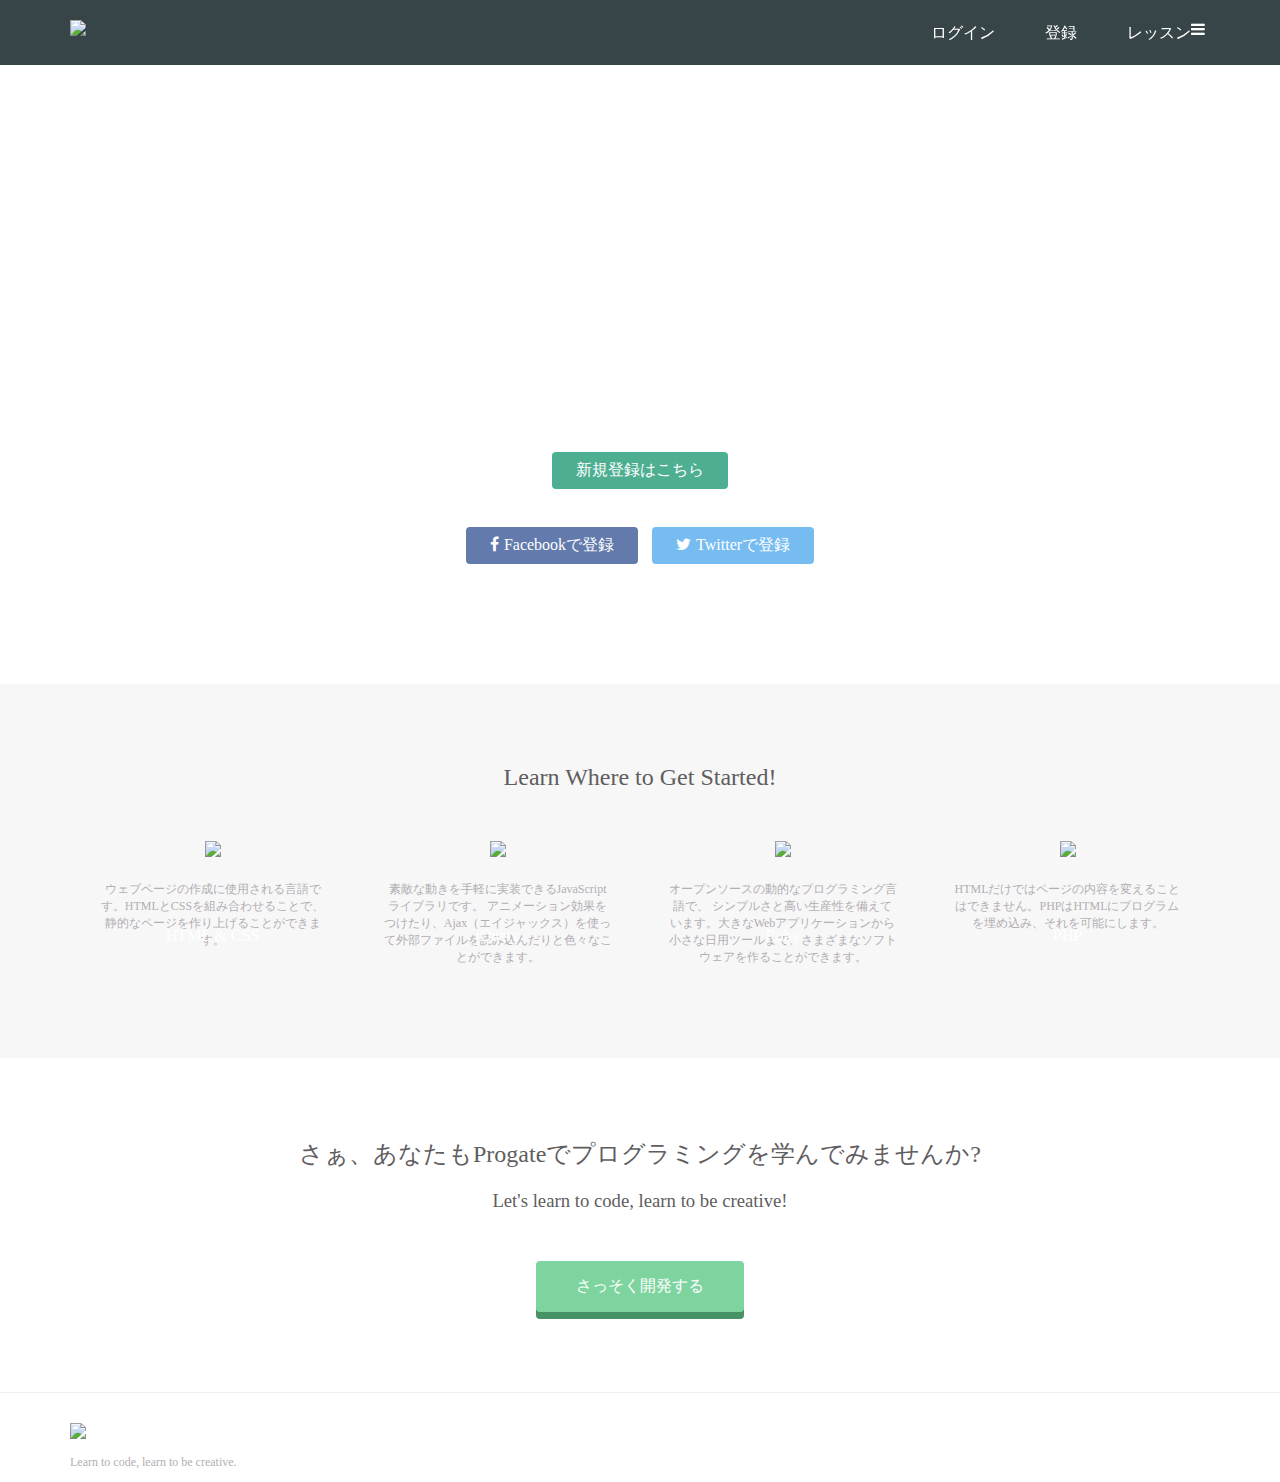
==== index.html @ d5d8c382 "Update index.html" ====
<!DOCTYPE html>
<html>
  <head>
    <meta charset="utf-8">
    <title>Progate</title>
    <link rel="stylesheet" href="style.css">
    <link rel="stylesheet" href="//maxcdn.bootstrapcdn.com/font-awesome/4.3.0/css/font-awesome.min.css">
     <!-- viewportを読み込むための<meta>タグを記述してください -->
     <meta name="viewport" content="width=device-width, initial-scale=1.0">
     <link rel="stylesheet" href="responsive.css">
  </head>
  <body>
    <header>
      <div class="container">
        <div class="header-left">
          <img class="logo" src="https://prog-8.com/images/html/advanced/main_logo.png">
        </div>
        <!--add  menuicon for smartphone-->
        <span class="fa fa-bars menu-icon"></span>
        <div class="header-right">
          <a href="#">レッスン</a>
          <a href="#">登録</a>
          <a href="#" class="login">ログイン</a>
        </div>
      </div>
    </header>
    <div class="top-wrapper">
      <div class="container">
        <h1>LEARN TO CODE.</h1>
        <h1>LEARN TO BE CREATIVE.</h1>
        <p>Progateはオンラインプログラミング学習サービスです。</p>
        <p>初心者にもやさしいスライドとレッスンで、ウェブサービスを作りながらプログラミングを学んでいきましょう。</p>
        <div class="btn-wrapper">
          <a href="#" class="btn signup">新規登録はこちら</a>
          <p>or sign up with</p>
          <a href="#" class="btn facebook"><span class="fa fa-facebook"></span>Facebookで登録</a>
          <a href="#" class="btn twitter"><span class="fa fa-twitter"></span>Twitterで登録</a>
        </div>
      </div>
    </div>
    <div class="lesson-wrapper">
      <div class="container">
        <div class="heading">
          <h2>Learn Where to Get Started!</h2>
        </div>
        <div class="lessons">
          <div class="lesson">
            <div class="lesson-icon">
              <img src="https://prog-8.com/images/html/advanced/html.png">
              <p>HTML & CSS</p>
            </div>
            <p class="txt-contents">ウェブページの作成に使用される言語です。HTMLとCSSを組み合わせることで、静的なページを作り上げることができます。</p>
          </div>
          <div class="lesson">
            <div class="lesson-icon">
              <img src="https://prog-8.com/images/html/advanced/jQuery.png">
              <p>jQuery</p>
            </div>
            <p class="txt-contents">素敵な動きを手軽に実装できるJavaScriptライブラリです。 アニメーション効果をつけたり、Ajax（エイジャックス）を使って外部ファイルを読み込んだりと色々なことができます。</p>
          </div>
          <div class="lesson">
            <div class="lesson-icon">
              <img src="https://prog-8.com/images/html/advanced/ruby.png">
              <p>Ruby</p>
            </div>
            <p class="txt-contents">オープンソースの動的なプログラミング言語で、 シンプルさと高い生産性を備えています。大きなWebアプリケーションから小さな日用ツールまで、さまざまなソフトウェアを作ることができます。</p>
          </div>
          <div class="lesson">
            <div class="lesson-icon">
              <img src="https://prog-8.com/images/html/advanced/php.png">
              <p>PHP</p>
            </div>
            <p class="txt-contents">HTMLだけではページの内容を変えることはできません。PHPはHTMLにプログラムを埋め込み、それを可能にします。</p>
          </div>
          <!--float削除のため-->
          <div class="clear"></div>
        </div>
      </div>
    </div>
    <div class="message-wrapper">
      <div class="container">
        <div class="heading">
          <h2>さぁ、あなたもProgateでプログラミングを学んでみませんか?</h2>
          <h3>Let's learn to code, learn to be creative!</h3>
        </div>
        <span class="btn message">さっそく開発する</span>
      </div>
    </div>
    <footer>
      <div class="container">
        <img src="https://prog-8.com/images/html/advanced/footer_logo.png">
        <p>Learn to code, learn to be creative.</p>
      </div>
    </footer>
  </body>
</html>
---- style.css ----
/* すべての要素に対してbox-sizingをborder-boxとしてください */
*{
  box-sizing:border-box;
}


body {
  margin: 0;
  font-family: "Hiragino Kaku Gothic ProN";
}

a {
  text-decoration: none;
}

.container {
  max-width: 1170px;
   /* widthを100%にしてください */
  width: 100%;
  padding: 0 15px;
  margin: 0 auto;
}

.top-wrapper {
  padding: 180px 0 100px 0;
  background-image: url(https://prog-8.com/images/html/advanced/top.png);
  background-size: cover;
  color: white;
  text-align: center;
}

.top-wrapper h1 {
  opacity: 0.7;
  font-size: 45px;
  letter-spacing: 5px;
}

.top-wrapper p {
  opacity: 0.7;
}

.btn-wrapper {
  margin: 20px 0;
}

.btn-wrapper p {
  margin: 10px 0;
}

.signup {
  background-color: #239b76;
}

.facebook {
  background-color: #3b5998;
  margin-right: 10px;
}

.twitter {
  background-color: #55acee;
}

.btn {
  padding: 8px 24px;
  color: white;
  display: inline-block;
  opacity: 0.8;
  border-radius: 4px;
}

.btn:hover {
  opacity: 1;
}

.fa {
  margin-right: 5px;
}

header {
  height: 65px;
  width: 100%;
  background-color: rgba(34, 49, 52, 0.9);
  /* positionプロパティをfixedに、topを0に指定してください */
  position:fixed;
  top:0;
  
  /* z-indexを10に指定してください */
  z-index:10;
}

.logo {
  width: 124px;
  margin-top: 20px;
}

.header-left {
  float: left;
}

.header-right {
  float: right;
  margin-right: -25px;
}

.header-right a:hover {
  background-color: rgba(255, 255, 255, 0.5);
}

.header-right a {
  line-height: 65px;
  padding: 0 25px;
  color: white;
  display: block;

  float: right;
  transition: all 0.5s;
}

.lesson-wrapper {
  /* height: 500px; */
  padding-bottom: 80px;
  background-color: #f7f7f7;
  text-align: center;
}

.heading {
  padding-top: 60px;
  padding-bottom: 30px;
  color: #5f5d60;
}

.heading h2 {
  font-weight: normal;
}

.lesson {
  float: left;
  width: 25%;
}

.lesson-icon {
  position: relative;
}

.lesson-icon p {
  position: absolute;
  top: 70px;
  width: 100%;
  color: white;
}

.txt-contents {
  width: 80%;
  display: inline-block;
  margin-top: 20px;
  font-size: 12px;
  color: #b3aeb5;
}

.heading h3 {
  font-weight: normal;
}

.message-wrapper {
  border-bottom: 1px solid #eee;
  padding-bottom: 80px;
  text-align: center;
}

.message {
  padding: 15px 40px;
  background-color: #5dca88;
  cursor: pointer;
  box-shadow: 0 7px #1a7940;
}

.message:active {
  position: relative;
  top: 7px;
  box-shadow: none;
}

footer img {
  width: 125px;
}

footer p {
  color: #b3aeb5;
  font-size: 12px;
}

footer {
  padding-top: 30px;
}

.clear{
  clear: left;
}

.menu-icon{
  color: white;
  float: right;
  font-size: 25px;
  padding: 21px 0;
  display: none;
}
---- responsive.css ----
/* タブレット向けレイアウト */

@media(max-width:1000px){
  .lesson{
    width: 50%;
    margin-bottom: 50px;
  }

  .top-wrapper h1{
    font-size: 32px;
  }

  .lesson-wrapper p{
    font-size: 20px;
  }
}



/* スマホ向けレイアウト */

@media(max-width:670px){
  .lesson{
    width: 100%;
  }

  
  footer {
    text-align: center;
  }

  /*.top-wrapper 中のボタンの調整*/
  .btn {
    width : 100%;
  }

  .facebook {
    margin-bottom:10px;
  }

  /* .top-wrapperの中身を左寄せに、上との距離を短縮する */
  .top-wrapper {
    text-align: left;
    padding-top: 130px;
  }

  .top-wrapper h1{
    font-size: 24px;
  }

  .top-wrapper p{
    font-size: 14px;
  }

  .menu-icon{
    display: block;
  }

  .header-left{
    display: none;
  }

}
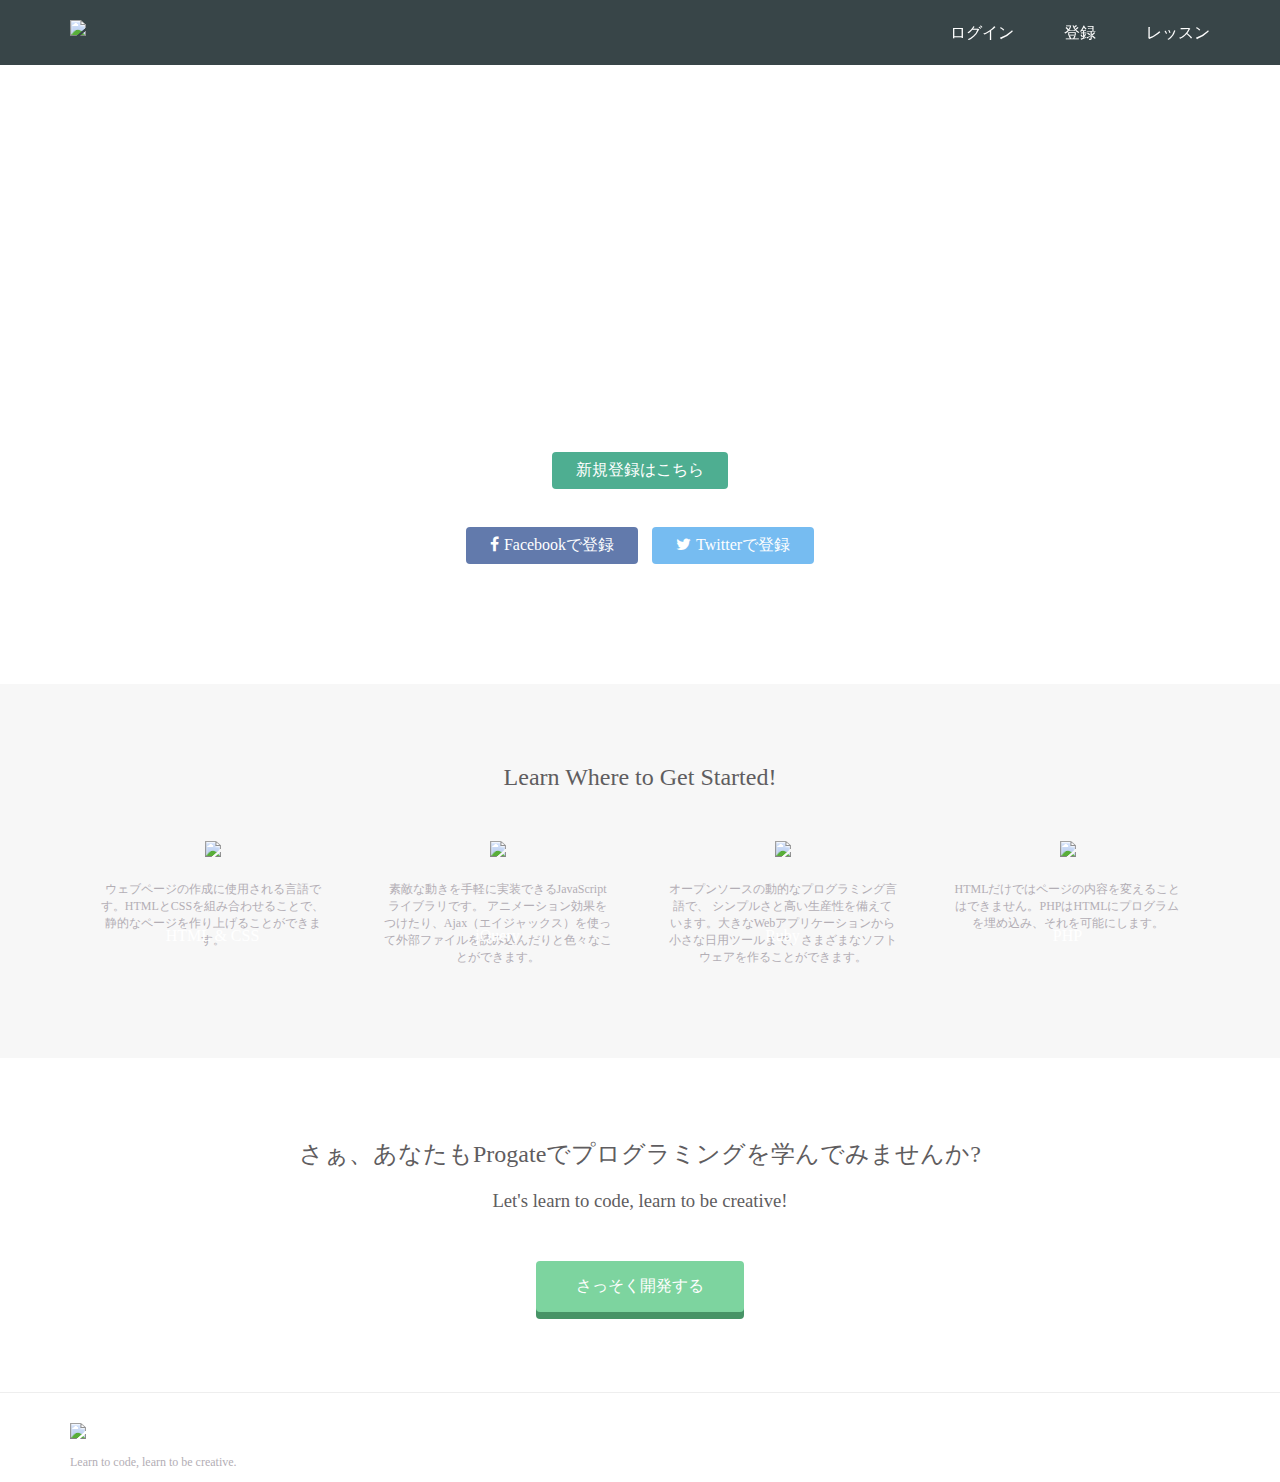
==== commit 4955089d: "Update index.html" ====
--- a/index.html
+++ b/index.html
@@ -16,7 +16,9 @@
           <img class="logo" src="https://prog-8.com/images/html/advanced/main_logo.png">
         </div>
         <!--add  menuicon for smartphone-->
-        <span class="fa fa-bars menu-icon"></span>
+        <a href="#" class="menu-icon">
+          <span class="fa fa-bars"></span>
+        </a>  
         <div class="header-right">
           <a href="#">レッスン</a>
           <a href="#">登録</a>
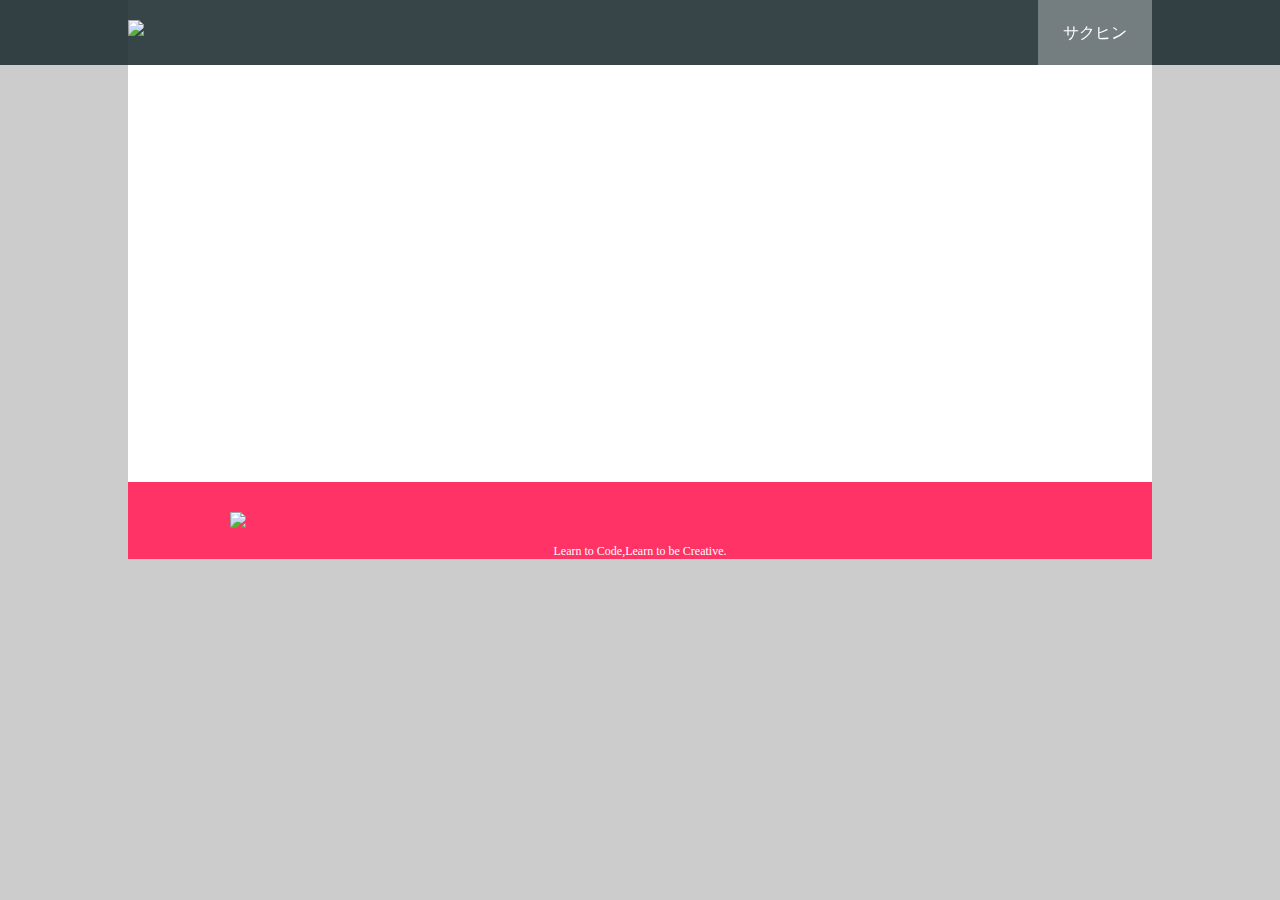
==== commit 28d37d0c: "Add files via upload" ====
--- a/index.html
+++ b/index.html
@@ -1,98 +1,53 @@
-<!DOCTYPE html>
-<html>
-  <head>
-    <meta charset="utf-8">
-    <title>Progate</title>
-    <link rel="stylesheet" href="style.css">
-    <link rel="stylesheet" href="//maxcdn.bootstrapcdn.com/font-awesome/4.3.0/css/font-awesome.min.css">
-     <!-- viewportを読み込むための<meta>タグを記述してください -->
-     <meta name="viewport" content="width=device-width, initial-scale=1.0">
-     <link rel="stylesheet" href="responsive.css">
-  </head>
-  <body>
-    <header>
-      <div class="container">
-        <div class="header-left">
-          <img class="logo" src="https://prog-8.com/images/html/advanced/main_logo.png">
-        </div>
-        <!--add  menuicon for smartphone-->
-        <a href="#" class="menu-icon">
-          <span class="fa fa-bars"></span>
-        </a>  
-        <div class="header-right">
-          <a href="#">レッスン</a>
-          <a href="#">登録</a>
-          <a href="#" class="login">ログイン</a>
-        </div>
-      </div>
-    </header>
-    <div class="top-wrapper">
-      <div class="container">
-        <h1>LEARN TO CODE.</h1>
-        <h1>LEARN TO BE CREATIVE.</h1>
-        <p>Progateはオンラインプログラミング学習サービスです。</p>
-        <p>初心者にもやさしいスライドとレッスンで、ウェブサービスを作りながらプログラミングを学んでいきましょう。</p>
-        <div class="btn-wrapper">
-          <a href="#" class="btn signup">新規登録はこちら</a>
-          <p>or sign up with</p>
-          <a href="#" class="btn facebook"><span class="fa fa-facebook"></span>Facebookで登録</a>
-          <a href="#" class="btn twitter"><span class="fa fa-twitter"></span>Twitterで登録</a>
-        </div>
-      </div>
-    </div>
-    <div class="lesson-wrapper">
-      <div class="container">
-        <div class="heading">
-          <h2>Learn Where to Get Started!</h2>
-        </div>
-        <div class="lessons">
-          <div class="lesson">
-            <div class="lesson-icon">
-              <img src="https://prog-8.com/images/html/advanced/html.png">
-              <p>HTML & CSS</p>
-            </div>
-            <p class="txt-contents">ウェブページの作成に使用される言語です。HTMLとCSSを組み合わせることで、静的なページを作り上げることができます。</p>
-          </div>
-          <div class="lesson">
-            <div class="lesson-icon">
-              <img src="https://prog-8.com/images/html/advanced/jQuery.png">
-              <p>jQuery</p>
-            </div>
-            <p class="txt-contents">素敵な動きを手軽に実装できるJavaScriptライブラリです。 アニメーション効果をつけたり、Ajax（エイジャックス）を使って外部ファイルを読み込んだりと色々なことができます。</p>
-          </div>
-          <div class="lesson">
-            <div class="lesson-icon">
-              <img src="https://prog-8.com/images/html/advanced/ruby.png">
-              <p>Ruby</p>
-            </div>
-            <p class="txt-contents">オープンソースの動的なプログラミング言語で、 シンプルさと高い生産性を備えています。大きなWebアプリケーションから小さな日用ツールまで、さまざまなソフトウェアを作ることができます。</p>
-          </div>
-          <div class="lesson">
-            <div class="lesson-icon">
-              <img src="https://prog-8.com/images/html/advanced/php.png">
-              <p>PHP</p>
-            </div>
-            <p class="txt-contents">HTMLだけではページの内容を変えることはできません。PHPはHTMLにプログラムを埋め込み、それを可能にします。</p>
-          </div>
-          <!--float削除のため-->
-          <div class="clear"></div>
-        </div>
-      </div>
-    </div>
-    <div class="message-wrapper">
-      <div class="container">
-        <div class="heading">
-          <h2>さぁ、あなたもProgateでプログラミングを学んでみませんか?</h2>
-          <h3>Let's learn to code, learn to be creative!</h3>
-        </div>
-        <span class="btn message">さっそく開発する</span>
-      </div>
-    </div>
-    <footer>
-      <div class="container">
-        <img src="https://prog-8.com/images/html/advanced/footer_logo.png">
-        <p>Learn to code, learn to be creative.</p>
-      </div>
-    </footer>
-  </body>
-</html>
+<!DOCTYPE html>
+<html>
+<head>
+ 	<meta charset="utf-8">
+ 	<title>Progate</title>
+ 	<link rel="stylesheet" type="text/css" href="style.css">
+ 	<link rel="stylesheet" type="text/css" href="responsive.css">
+ 	<link rel="stylesheet" href="https://maxcdn.bootstrapcdn.com/font-awesome/4.4.0/css/font-awesome.min.css">
+  	<script src="https://ajax.googleapis.com/ajax/libs/jquery/2.1.4/jquery.min.js"></script>
+</head>
+<body>
+	<!-- header -->
+	<header>
+		<div class="container">
+			<div class="header-left">
+				<img class="logo" src="https://prog-8.com/images/html/advanced/main_logo.png">
+			</div>
+			<div class="header-right">
+				<div class="login" id="login-show">サクヒン</div>
+			</div>
+		</div>
+	</header>
+	<!-- top-wrapper -->
+	<div class="top-wrapper" id="top">
+		<div class="container">
+			<div class="mainvision">
+				<h1>a / k</h1>
+				<h1>ーーー</h1>
+			</div>
+		</div>
+	</div>
+
+	<!-- portfolio-wrapper -->
+	<div class="portfolio-wrapper" id="portfolio">
+		<div class="container">
+			<div class="vision">
+					
+			</div>
+			<div class="minboxes">
+	
+			</div>
+		</div>
+	</div>
+	<!-- footer -->
+  	<footer>
+    	<div class="container">
+      		<img src="https://prog-8.com/images/html/advanced/footer_logo.png">
+      		<p>Learn to Code,Learn to be Creative.</p>
+    	</div>
+  	</footer>
+  	<script src="script.js"></script>
+</body>
+</html>--- a/style.css
+++ b/style.css
@@ -1,206 +1,113 @@
-/* すべての要素に対してbox-sizingをborder-boxとしてください */
-*{
-  box-sizing:border-box;
-}
-
-
-body {
-  margin: 0;
-  font-family: "Hiragino Kaku Gothic ProN";
-}
-
-a {
-  text-decoration: none;
-}
-
-.container {
-  max-width: 1170px;
-   /* widthを100%にしてください */
-  width: 100%;
-  padding: 0 15px;
-  margin: 0 auto;
-}
-
-.top-wrapper {
-  padding: 180px 0 100px 0;
-  background-image: url(https://prog-8.com/images/html/advanced/top.png);
-  background-size: cover;
-  color: white;
-  text-align: center;
-}
-
-.top-wrapper h1 {
-  opacity: 0.7;
-  font-size: 45px;
-  letter-spacing: 5px;
-}
-
-.top-wrapper p {
-  opacity: 0.7;
-}
-
-.btn-wrapper {
-  margin: 20px 0;
-}
-
-.btn-wrapper p {
-  margin: 10px 0;
-}
-
-.signup {
-  background-color: #239b76;
-}
-
-.facebook {
-  background-color: #3b5998;
-  margin-right: 10px;
-}
-
-.twitter {
-  background-color: #55acee;
-}
-
-.btn {
-  padding: 8px 24px;
-  color: white;
-  display: inline-block;
-  opacity: 0.8;
-  border-radius: 4px;
-}
-
-.btn:hover {
-  opacity: 1;
-}
-
-.fa {
-  margin-right: 5px;
-}
-
-header {
-  height: 65px;
-  width: 100%;
-  background-color: rgba(34, 49, 52, 0.9);
-  /* positionプロパティをfixedに、topを0に指定してください */
-  position:fixed;
-  top:0;
-  
-  /* z-indexを10に指定してください */
-  z-index:10;
-}
-
-.logo {
-  width: 124px;
-  margin-top: 20px;
-}
-
-.header-left {
-  float: left;
-}
-
-.header-right {
-  float: right;
-  margin-right: -25px;
-}
-
-.header-right a:hover {
-  background-color: rgba(255, 255, 255, 0.5);
-}
-
-.header-right a {
-  line-height: 65px;
-  padding: 0 25px;
-  color: white;
-  display: block;
-
-  float: right;
-  transition: all 0.5s;
-}
-
-.lesson-wrapper {
-  /* height: 500px; */
-  padding-bottom: 80px;
-  background-color: #f7f7f7;
-  text-align: center;
-}
-
-.heading {
-  padding-top: 60px;
-  padding-bottom: 30px;
-  color: #5f5d60;
-}
-
-.heading h2 {
-  font-weight: normal;
-}
-
-.lesson {
-  float: left;
-  width: 25%;
-}
-
-.lesson-icon {
-  position: relative;
-}
-
-.lesson-icon p {
-  position: absolute;
-  top: 70px;
-  width: 100%;
-  color: white;
-}
-
-.txt-contents {
-  width: 80%;
-  display: inline-block;
-  margin-top: 20px;
-  font-size: 12px;
-  color: #b3aeb5;
-}
-
-.heading h3 {
-  font-weight: normal;
-}
-
-.message-wrapper {
-  border-bottom: 1px solid #eee;
-  padding-bottom: 80px;
-  text-align: center;
-}
-
-.message {
-  padding: 15px 40px;
-  background-color: #5dca88;
-  cursor: pointer;
-  box-shadow: 0 7px #1a7940;
-}
-
-.message:active {
-  position: relative;
-  top: 7px;
-  box-shadow: none;
-}
-
-footer img {
-  width: 125px;
-}
-
-footer p {
-  color: #b3aeb5;
-  font-size: 12px;
-}
-
-footer {
-  padding-top: 30px;
-}
-
-.clear{
-  clear: left;
-}
-
-.menu-icon{
-  color: white;
-  float: right;
-  font-size: 25px;
-  padding: 21px 0;
-  display: none;
-}
+/* sharestyle */
+
+body {
+  margin: 0;
+  padding: 0;
+  background-color: #cccccc;
+}
+
+a {
+  text-decoration: none;
+}
+
+.container {
+  width: 80%;
+  margin: 0 auto;
+}
+
+
+/* header style */
+
+header {
+  height: 65px;
+  width: 100%;
+  background-color: rgba(34,49,52,0.9);
+  position :fixed;
+  top: 0;
+  z-index: 10;
+}
+
+.logo {
+  width: 124px;
+  margin-top: 20px;
+}
+
+.header-left {
+  float: left;
+}
+
+.header-right {
+  float: right;
+  background-color: rgba(255,255,255,0.3);
+  transition: all 0.5s;
+}
+
+.header-right:hover {
+  background-color: rgba(255,255,255,0.5);
+}
+
+.header-right .login {
+  line-height: 65px;
+  padding: 0 25px;
+  color: white;
+  cursor: pointer;
+  display: block;
+}
+
+/* top-wrapper style */
+.top-wrapper {
+  background-color: #cccccc;
+
+}
+
+.top-wrapper h1{
+  opacity: 0.7;
+  font-size: 45px;
+  letter-spacing: 5px;
+  color:#fff;
+}
+
+.mainvision {
+  padding: 180px 0 100px 0;
+  background-color: #fff;
+  background-image: url(https://prog-8.com/images/html/advanced/top.png);
+  background-size: cover;
+  text-align: center;
+}
+
+
+
+
+/* portfolio-wrapper style */
+.portfolio-wrapper {
+  
+}
+
+.vision{
+
+}
+
+.minboxes {
+  background-color: #ff3366;
+}
+
+/* footer style */
+
+footer {
+  padding-top: 30px;
+  background-color: #ff3366;
+  width: 80%;
+  margin: 0 auto;
+}
+
+
+footer img {
+  width: 125px;
+}
+
+footer p {  
+  text-align: center;
+  color: #ffffff;
+  font-size: 12px;
+}
+
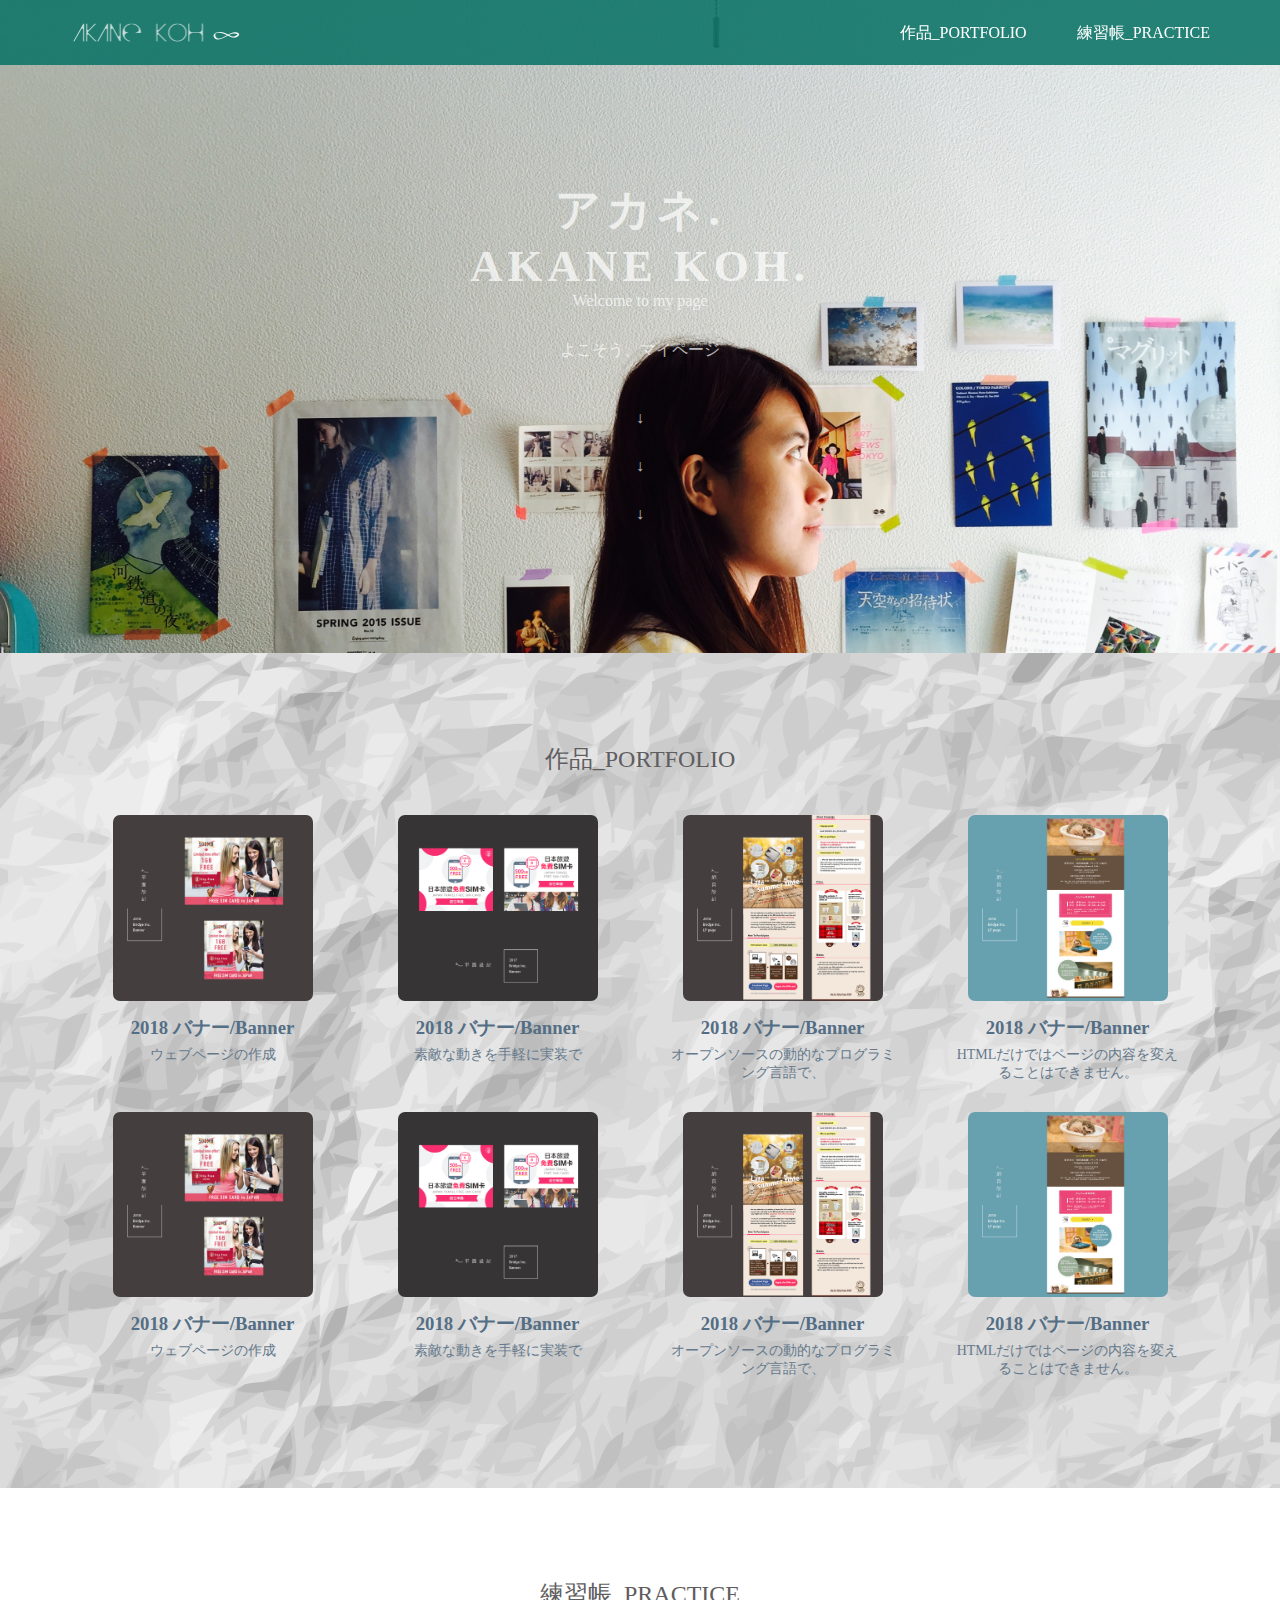
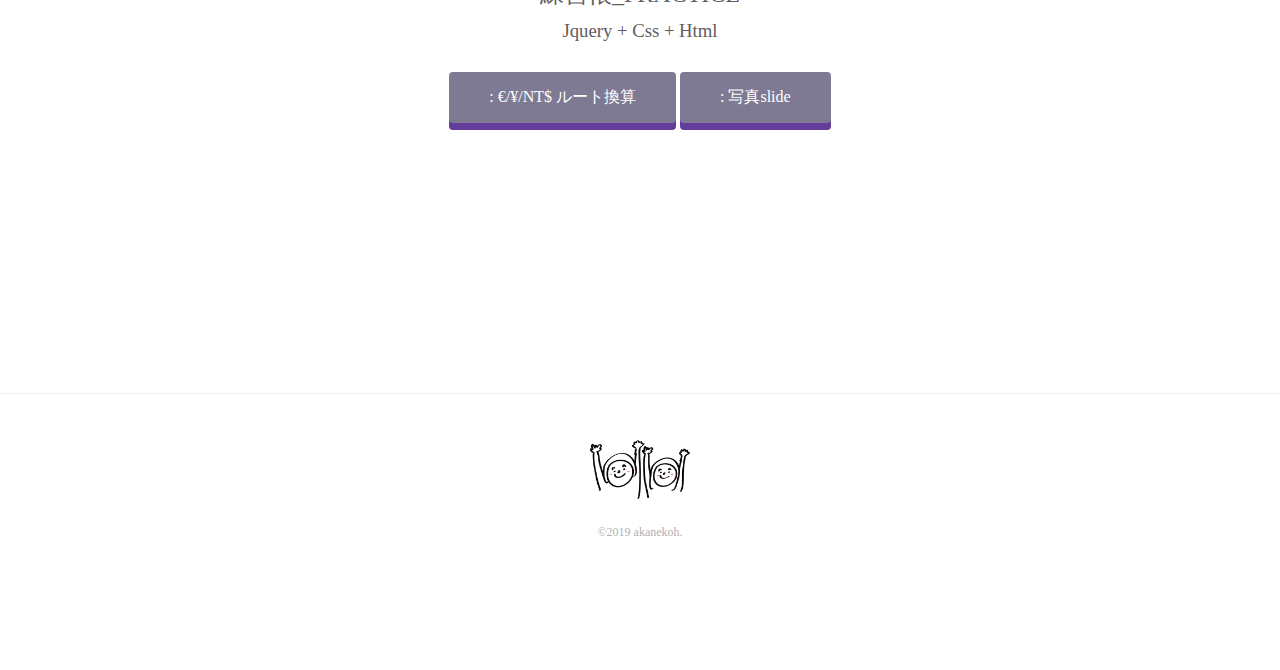
==== commit 5ec7dde5: "Add files via upload" ====
--- a/index.html
+++ b/index.html
@@ -1,53 +1,127 @@
-<!DOCTYPE html>
-<html>
-<head>
- 	<meta charset="utf-8">
- 	<title>Progate</title>
- 	<link rel="stylesheet" type="text/css" href="style.css">
- 	<link rel="stylesheet" type="text/css" href="responsive.css">
- 	<link rel="stylesheet" href="https://maxcdn.bootstrapcdn.com/font-awesome/4.4.0/css/font-awesome.min.css">
-  	<script src="https://ajax.googleapis.com/ajax/libs/jquery/2.1.4/jquery.min.js"></script>
-</head>
-<body>
-	<!-- header -->
-	<header>
-		<div class="container">
-			<div class="header-left">
-				<img class="logo" src="https://prog-8.com/images/html/advanced/main_logo.png">
-			</div>
-			<div class="header-right">
-				<div class="login" id="login-show">サクヒン</div>
-			</div>
-		</div>
-	</header>
-	<!-- top-wrapper -->
-	<div class="top-wrapper" id="top">
-		<div class="container">
-			<div class="mainvision">
-				<h1>a / k</h1>
-				<h1>ーーー</h1>
-			</div>
-		</div>
-	</div>
-
-	<!-- portfolio-wrapper -->
-	<div class="portfolio-wrapper" id="portfolio">
-		<div class="container">
-			<div class="vision">
-					
-			</div>
-			<div class="minboxes">
-	
-			</div>
-		</div>
-	</div>
-	<!-- footer -->
-  	<footer>
-    	<div class="container">
-      		<img src="https://prog-8.com/images/html/advanced/footer_logo.png">
-      		<p>Learn to Code,Learn to be Creative.</p>
-    	</div>
-  	</footer>
-  	<script src="script.js"></script>
-</body>
-</html>+<!DOCTYPE html>
+<html>
+  <head>
+    <meta charset="utf-8">
+    <title>アカネのサイト</title>
+    <link rel="stylesheet" href="style.css">
+    <link rel="stylesheet" href="//maxcdn.bootstrapcdn.com/font-awesome/4.3.0/css/font-awesome.min.css">
+     <!-- viewportを読み込むための<meta>タグを記述してください -->
+     <meta name="viewport" content="width=device-width, initial-scale=1.0">
+     <link rel="stylesheet" href="responsive.css">
+     <script src="https://code.jquery.com/jquery-1.11.1.min.js"></script>
+     <script src="https://maxcdn.bootstrapcdn.com/bootstrap/3.3.2/js/bootstrap.min.js"></script>
+  </head>
+  <body>
+    <header>
+      <div class="container">
+        <div id="top-btn" class="header-left">
+          <img class="logo" src="https://akanekoh.github.io/image/mylogo2.png">
+        </div>
+        <!--add  menuicon for smartphone-->
+        <a href="#" class="menu-icon">
+          <span class="fa fa-bars"></span>
+        </a>  
+        <div class="header-right">
+          <a href="#jq">練習帳_PRACTICE</a>
+          <a href="#portfolio">作品_PORTFOLIO</a>
+        </div>
+      </div>
+    </header>
+    <div class="top-wrapper">
+      <div class="container">
+        <h1>アカネ.</h1>
+        <h1>AKANE KOH.</h1>
+        <p>Welcome to my page</p>
+        <p>よこそう、マイページ</p>
+        <br>
+        <p>↓</p>
+        <p>↓</p>
+        <p>↓</p>
+      </div>
+    </div>
+    <div id="portfolio" class="portfolio-wrapper">
+      <div class="container">
+        <div class="heading">
+          <h2>作品_PORTFOLIO</h2>
+        </div>
+        <div class="portfolios">
+          <div class="portfolio">
+            <div class="portfolio-icon">
+              <img src="https://akanekoh.github.io/image/banner1.jpg" width="200px">
+            </div>
+            <h3>2018 バナー/Banner</h3>
+            <p class="txt-contents">ウェブページの作成</p>
+          </div>
+          <div class="portfolio">
+            <div class="portfolio-icon">
+              <img src="https://akanekoh.github.io/image/banner2.jpg" width="200px">
+            </div>
+            <h3>2018 バナー/Banner</h3>
+            <p class="txt-contents">素敵な動きを手軽に実装で</p>
+          </div>
+          <div class="portfolio">
+            <div class="portfolio-icon">
+              <img src="https://akanekoh.github.io/image/lppage.jpg" width="200px">
+            </div>
+            <h3>2018 バナー/Banner</h3>
+            <p class="txt-contents">オープンソースの動的なプログラミング言語で、 </p>
+          </div>
+          <div class="portfolio">
+            <div class="portfolio-icon">
+              <img src="https://akanekoh.github.io/image/lapage2.jpg" width="200px">
+            </div>
+            <h3>2018 バナー/Banner</h3>
+            <p class="txt-contents">HTMLだけではページの内容を変えることはできません。</p>
+          </div>
+          <div class="portfolio">
+            <div class="portfolio-icon">
+              <img src="https://akanekoh.github.io/image/banner1.jpg" width="200px">
+            </div>
+            <h3>2018 バナー/Banner</h3>
+            <p class="txt-contents">ウェブページの作成</p>
+          </div>
+          <div class="portfolio">
+            <div class="portfolio-icon">
+              <img src="https://akanekoh.github.io/image/banner2.jpg" width="200px">
+            </div>
+            <h3>2018 バナー/Banner</h3>
+            <p class="txt-contents">素敵な動きを手軽に実装で</p>
+          </div>
+          <div class="portfolio">
+            <div class="portfolio-icon">
+              <img src="https://akanekoh.github.io/image/lppage.jpg" width="200px">
+            </div>
+            <h3>2018 バナー/Banner</h3>
+            <p class="txt-contents">オープンソースの動的なプログラミング言語で、 </p>
+          </div>
+          <div class="portfolio">
+            <div class="portfolio-icon">
+              <img src="https://akanekoh.github.io/image/lapage2.jpg" width="200px">
+            </div>
+            <h3>2018 バナー/Banner</h3>
+            <p class="txt-contents">HTMLだけではページの内容を変えることはできません。</p>
+          </div>
+          <!--float削除のため-->
+          <div class="clear"></div>
+        </div>
+      </div>
+    </div>
+    <div id="jq" class="jq-wrapper">
+      <div class="container">
+        <div class="heading">
+          <h2>練習帳_PRACTICE</h2>
+          <h3>Jquery + Css + Html</h3>
+        </div>
+        <a href="https://akanekoh.github.io/pr/01/m_exchange.html"><span class="btn jq">: €/¥/NT$ ルート換算</span></a>
+        <a href="https://akanekoh.github.io/pr/04/photoslide.html"><span class="btn jq">: 写真slide</span></a>
+      </div>
+    </div>
+    <footer>
+      <div class="container">
+        <img src="https://akanekoh.github.io/image/mylogo3.png">
+        <p>©2019 akanekoh.</p>
+      </div>
+    </footer>
+    <script type="text/javascript" src="script.js"></script>
+  </body>
+</html>
--- a/style.css
+++ b/style.css
@@ -1,113 +1,217 @@
-/* sharestyle */
-
-body {
-  margin: 0;
-  padding: 0;
-  background-color: #cccccc;
-}
-
-a {
-  text-decoration: none;
-}
-
-.container {
-  width: 80%;
-  margin: 0 auto;
-}
-
-
-/* header style */
-
-header {
-  height: 65px;
-  width: 100%;
-  background-color: rgba(34,49,52,0.9);
-  position :fixed;
-  top: 0;
-  z-index: 10;
-}
-
-.logo {
-  width: 124px;
-  margin-top: 20px;
-}
-
-.header-left {
-  float: left;
-}
-
-.header-right {
-  float: right;
-  background-color: rgba(255,255,255,0.3);
-  transition: all 0.5s;
-}
-
-.header-right:hover {
-  background-color: rgba(255,255,255,0.5);
-}
-
-.header-right .login {
-  line-height: 65px;
-  padding: 0 25px;
-  color: white;
-  cursor: pointer;
-  display: block;
-}
-
-/* top-wrapper style */
-.top-wrapper {
-  background-color: #cccccc;
-
-}
-
-.top-wrapper h1{
-  opacity: 0.7;
-  font-size: 45px;
-  letter-spacing: 5px;
-  color:#fff;
-}
-
-.mainvision {
-  padding: 180px 0 100px 0;
-  background-color: #fff;
-  background-image: url(https://prog-8.com/images/html/advanced/top.png);
-  background-size: cover;
-  text-align: center;
-}
-
-
-
-
-/* portfolio-wrapper style */
-.portfolio-wrapper {
-  
-}
-
-.vision{
-
-}
-
-.minboxes {
-  background-color: #ff3366;
-}
-
-/* footer style */
-
-footer {
-  padding-top: 30px;
-  background-color: #ff3366;
-  width: 80%;
-  margin: 0 auto;
-}
-
-
-footer img {
-  width: 125px;
-}
-
-footer p {  
-  text-align: center;
-  color: #ffffff;
-  font-size: 12px;
-}
-
+/* CSSのリセット（消さないでください） */
+html, body,
+ul, ol, li,
+h1, h2, h3, h4, h5, h6, p,
+form, input, div {
+  margin: 0;
+  padding: 0;
+}
+
+li {
+  list-style: none;
+}
+
+*{
+  box-sizing:border-box;
+}
+
+
+body {
+  margin: 0;
+  font-family: "Hiragino Kaku Gothic ProN";
+}
+
+a {
+  text-decoration: none;
+}
+
+.container {
+  max-width: 1170px;
+   /* widthを100%にしてください */
+  width: 100%;
+  padding: 0 15px;
+  margin: 0 auto;
+  text-align: center;
+}
+
+.top-wrapper {
+  padding: 180px 0 100px 0;
+  background-image: url(https://akanekoh.github.io/image/IMG_8183.jpg);
+  background-size: cover;
+  color: white;
+  text-align: center;
+}
+
+
+.container p{
+  padding-bottom: 30px;
+}
+
+.top-wrapper h1 {
+  opacity: 0.7;
+  font-size: 45px;
+  letter-spacing: 5px;
+}
+
+.top-wrapper p {
+  opacity: 0.7;
+}
+
+.btn-wrapper {
+  margin: 20px 0;
+}
+
+.btn-wrapper p {
+  margin: 10px 0;
+}
+
+.btn {
+  padding: 8px 24px;
+  color: white;
+  display: inline-block;
+  opacity: 0.8;
+  border-radius: 4px;
+}
+
+header {
+  height: 65px;
+  width: 100%;
+  background-color: rgba(16, 117, 104, 0.9);
+  /* background-color: rgba(34, 49, 52, 0.9); */
+  /* positionプロパティをfixedに、topを0に指定してください */
+  position:fixed;
+  top:0;
+  
+  /* z-indexを10に指定してください */
+  z-index:10;
+}
+
+.logo {
+  width: 174px;
+  margin-top: 20px;
+}
+
+.header-left {
+  float: left;
+}
+
+.header-left :hover{
+  cursor:pointer;
+}
+
+.header-right {
+  float: right;
+  margin-right: -25px;
+}
+
+.header-right a:hover {
+  background-color: rgba(255, 255, 255, 0.5);
+}
+
+.header-right a {
+  line-height: 65px;
+  padding: 0 25px;
+  color: white;
+  display: block;
+
+  float: right;
+  transition: all 0.5s;
+}
+
+.portfolio-wrapper {
+  /* height: 500px; */
+  background-image: url(https://akanekoh.github.io/image/kami.jpg);
+  padding-bottom: 80px;
+  background-color: #f7f7f7;
+  text-align: center;
+}
+
+.heading {
+  padding-top: 60px;
+  padding-bottom: 30px;
+  color: #5f5d60;
+}
+
+.heading h2 {
+  font-weight: normal;
+  padding: 30px 0 10px 0;
+}
+
+.portfolio {
+  float: left;
+  width: 25%;
+}
+
+.portfolio h3{
+  margin-top: 10px; 
+  color: #546e85;
+}
+
+.portfolio img{
+  border-radius: 7px;
+}
+
+.portfolio-icon {
+  position: relative;
+}
+
+.txt-contents {
+  width: 80%;
+  display: inline-block;
+  margin-top: 5px;
+  font-size: 14px;
+  color: #65798b;
+}
+
+.heading h3 {
+  font-weight: normal;
+}
+
+.jq-wrapper {
+  border-bottom: 1px solid #eee;
+  padding-bottom: 270px;
+  text-align: center;
+}
+
+.jq{
+  padding: 15px 40px;
+  background-color: #60597a;
+  cursor: pointer;
+  box-shadow: 0 7px #3e0c80;
+}
+
+.jq:active {
+  position: relative;
+  top: 7px;
+  box-shadow: none;
+}
+
+footer img {
+  width: 100px;
+}
+
+footer p {
+  color: #b3aeb5;
+  font-size: 12px;
+}
+
+footer {
+  padding-top: 30px;
+}
+
+.clear{
+  clear: left;
+}
+
+.menu-icon{
+  color: #fff;
+  float: right;
+  font-size: 25px;
+  padding: 21px 0;
+  display: none;
+}
+
+footer{
+  background-color: rgba(255, 255, 255, 0.5);
+  padding-bottom: 100px;
+}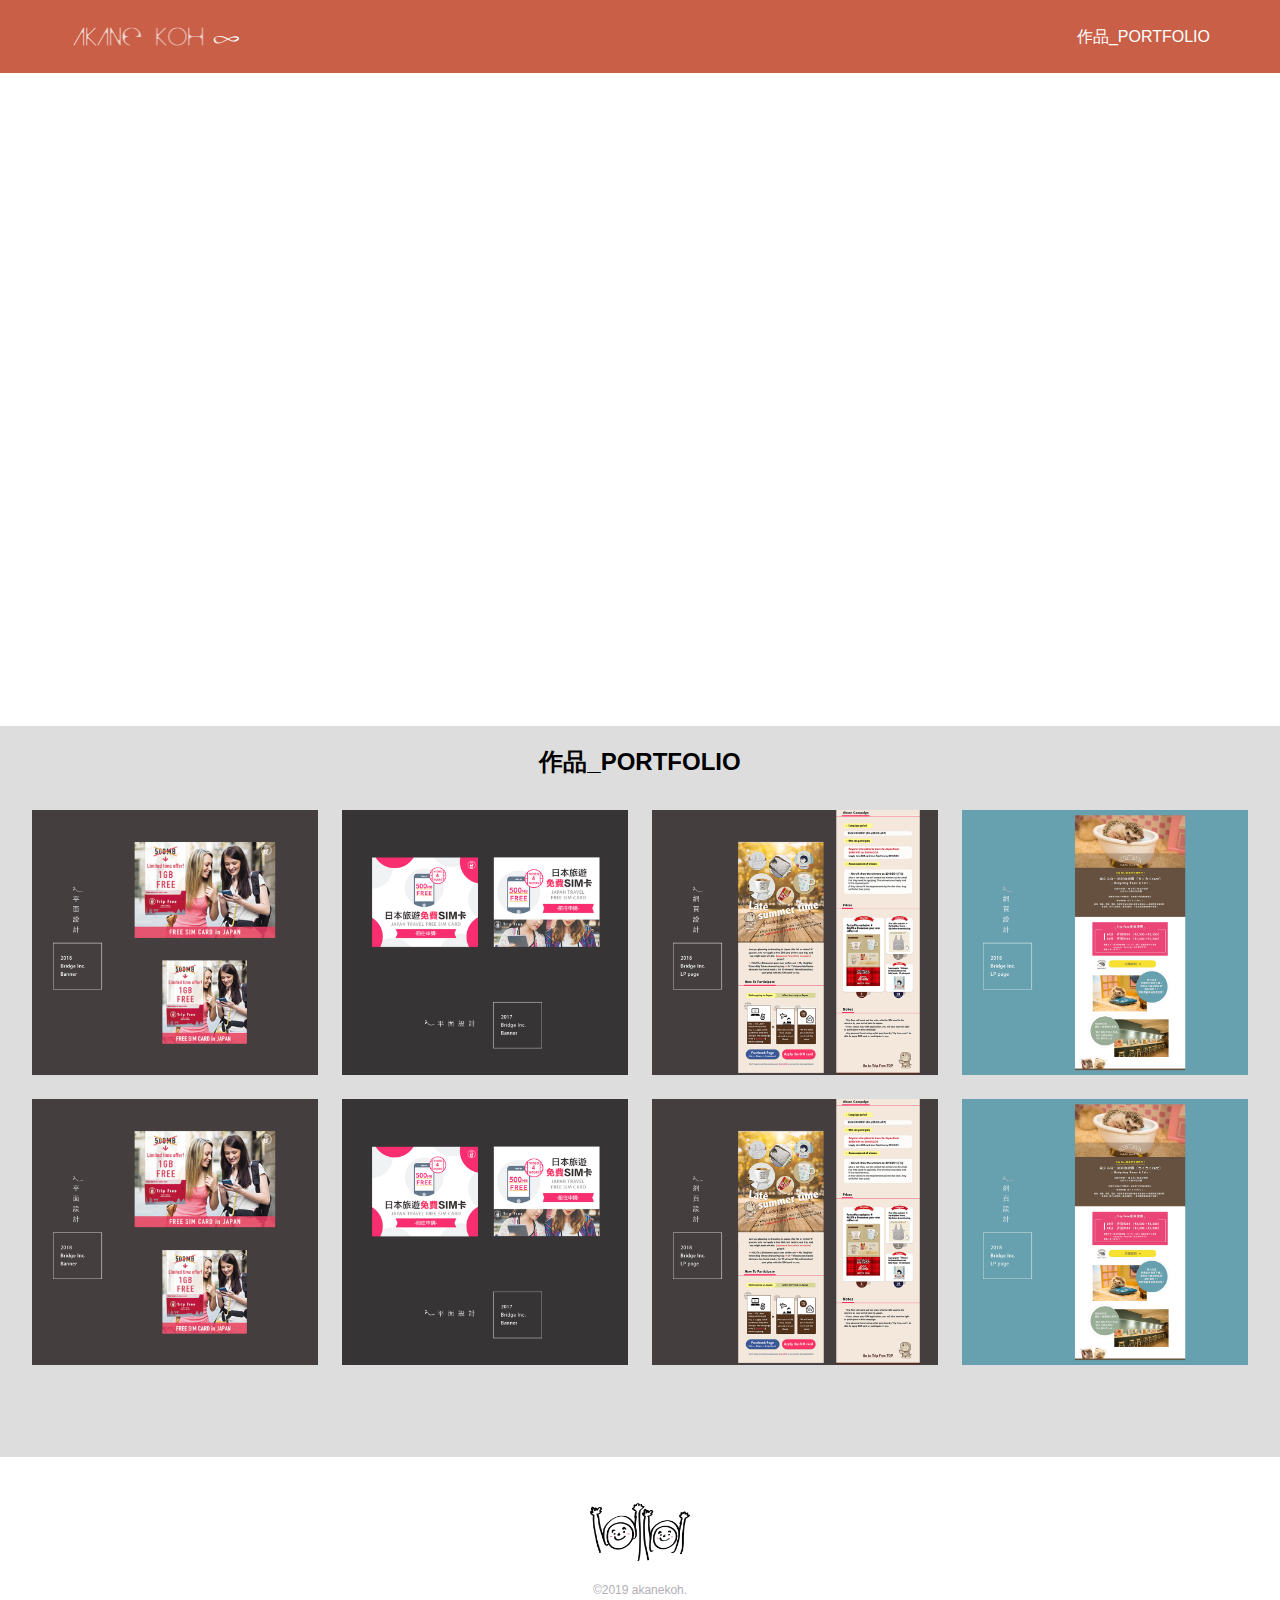
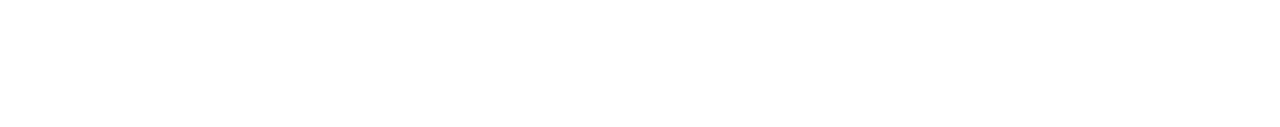
==== commit eba49681: "Add files via upload" ====
--- a/index.html
+++ b/index.html
@@ -4,12 +4,10 @@
     <meta charset="utf-8">
     <title>アカネのサイト</title>
     <link rel="stylesheet" href="style.css">
-    <link rel="stylesheet" href="//maxcdn.bootstrapcdn.com/font-awesome/4.3.0/css/font-awesome.min.css">
      <!-- viewportを読み込むための<meta>タグを記述してください -->
      <meta name="viewport" content="width=device-width, initial-scale=1.0">
      <link rel="stylesheet" href="responsive.css">
-     <script src="https://code.jquery.com/jquery-1.11.1.min.js"></script>
-     <script src="https://maxcdn.bootstrapcdn.com/bootstrap/3.3.2/js/bootstrap.min.js"></script>
+     <script src="./myScript.js"></script>
   </head>
   <body>
     <header>
@@ -22,7 +20,7 @@
           <span class="fa fa-bars"></span>
         </a>  
         <div class="header-right">
-          <a href="#jq">練習帳_PRACTICE</a>
+          <!-- <a href="#jq">練習帳_PRACTICE</a> -->
           <a href="#portfolio">作品_PORTFOLIO</a>
         </div>
       </div>
@@ -40,7 +38,121 @@
       </div>
     </div>
     <div id="portfolio" class="portfolio-wrapper">
-      <div class="container">
+        <h2 style="text-align:center;padding:20px 0;">作品_PORTFOLIO</h2>
+
+        <div class="row" style="padding: 0 20px;">
+          <div class="column">
+            <img src="https://akanekoh.github.io/image/banner1.jpg" style="width:100%" onclick="openModal();currentSlide(1)" class="hover-shadow cursor">
+          </div>
+          <div class="column">
+            <img src="https://akanekoh.github.io/image/banner2.jpg" style="width:100%" onclick="openModal();currentSlide(2)" class="hover-shadow cursor">
+          </div>
+          <div class="column">
+            <img src="https://akanekoh.github.io/image/lppage.jpg" style="width:100%" onclick="openModal();currentSlide(3)" class="hover-shadow cursor">
+          </div>
+          <div class="column">
+            <img src="https://akanekoh.github.io/image/lapage2.jpg" style="width:100%" onclick="openModal();currentSlide(4)" class="hover-shadow cursor">
+          </div>
+          <div class="column">
+            <img src="https://akanekoh.github.io/image/banner1.jpg" style="width:100%" onclick="openModal();currentSlide(5)" class="hover-shadow cursor">
+          </div>
+          <div class="column">
+            <img src="https://akanekoh.github.io/image/banner2.jpg" style="width:100%" onclick="openModal();currentSlide(6)" class="hover-shadow cursor">
+          </div>
+          <div class="column">
+            <img src="https://akanekoh.github.io/image/lppage.jpg" style="width:100%" onclick="openModal();currentSlide(7)" class="hover-shadow cursor">
+          </div>
+          <div class="column">
+            <img src="https://akanekoh.github.io/image/lapage2.jpg" style="width:100%" onclick="openModal();currentSlide(8)" class="hover-shadow cursor">
+          </div>
+        </div>
+        
+        <div id="myModal" class="modal">
+          <span class="close cursor" onclick="closeModal()">&times;</span>
+          <div class="modal-content">
+        
+            <div class="mySlides">
+              <div class="numbertext">1 / 8</div>
+              <img src="https://akanekoh.github.io/image/banner1.jpg" style="width:80%">
+            </div>
+        
+            <div class="mySlides">
+              <div class="numbertext">2 / 8</div>
+              <img src="https://akanekoh.github.io/image/banner2.jpg" style="width:80%">
+            </div>
+        
+            <div class="mySlides">
+              <div class="numbertext">3 / 8</div>
+              <img src="https://akanekoh.github.io/image/lppage.jpg" style="width:80%">
+            </div>
+            
+            <div class="mySlides">
+              <div class="numbertext">4 / 8</div>
+              <img src="https://akanekoh.github.io/image/lapage2.jpg" style="width:80%">
+            </div>
+
+            <div class="mySlides">
+              <div class="numbertext">5 / 8</div>
+              <img src="https://akanekoh.github.io/image/banner1.jpg" style="width:80%">
+            </div>
+          
+            <div class="mySlides">
+              <div class="numbertext">6 / 8</div>
+              <img src="https://akanekoh.github.io/image/banner2.jpg" style="width:80%">
+            </div>
+          
+            <div class="mySlides">
+              <div class="numbertext">7 / 8</div>
+              <img src="https://akanekoh.github.io/image/lppage.jpg" style="width:80%">
+            </div>
+              
+            <div class="mySlides">
+              <div class="numbertext">8 / 8</div>
+              <img src="https://akanekoh.github.io/image/lapage2.jpg" style="width:80%">
+            </div>
+            
+            
+            <a class="prev" onclick="plusSlides(-1)">&#10094;</a>
+            <a class="next" onclick="plusSlides(1)">&#10095;</a>
+              <p id="caption"></p>
+            </div>
+        
+            <div class="column_wapper">
+              <div class="container">
+                <div class="column2">
+                  <img class="demo cursor" src="https://akanekoh.github.io/image/banner1_wide.jpg" style="width:80%" onclick="currentSlide(1)" alt="aaa">
+                </div>
+                <div class="column2">
+                  <img class="demo cursor" src="https://akanekoh.github.io/image/banner2_wide.jpg" style="width:80%" onclick="currentSlide(2)" alt="bbb">
+                </div>
+                <div class="column2">
+                  <img class="demo cursor" src="https://akanekoh.github.io/image/lppage_wide.jpg" style="width:80%" onclick="currentSlide(3)" alt="ccc">
+                </div>
+                <div class="column2">
+                  <img class="demo cursor" src="https://akanekoh.github.io/image/lapage2_wide.jpg" style="width:80%" onclick="currentSlide(4)" alt="Northern Lights">
+                </div>
+                <div class="column2">
+                  <img class="demo cursor" src="https://akanekoh.github.io/image/banner1_wide.jpg" style="width:80%" onclick="currentSlide(5)" alt="Nature and sunrise">
+                </div>
+                <div class="column2">
+                  <img class="demo cursor" src="https://akanekoh.github.io/image/banner2_wide.jpg" style="width:80%" onclick="currentSlide(6)" alt="Snow">
+                </div>
+                <div class="column2">
+                  <img class="demo cursor" src="https://akanekoh.github.io/image/lppage_wide.jpg" style="width:80%" onclick="currentSlide(7)" alt="Mountains and fjords">
+                </div>
+                <div class="column2">
+                  <img class="demo cursor" src="https://akanekoh.github.io/image/lapage2_wide.jpg" style="width:80%" onclick="currentSlide(8)" alt="Northern Lights">
+                </div>
+              </div>  
+            </div>
+          </div>
+        </div>
+        
+        <!-- <script>
+
+        </script> -->
+            
+      <!-- <div class="container">
         <div class="heading">
           <h2>作品_PORTFOLIO</h2>
         </div>
@@ -100,22 +212,22 @@
             </div>
             <h3>2018 バナー/Banner</h3>
             <p class="txt-contents">HTMLだけではページの内容を変えることはできません。</p>
-          </div>
+          </div> -->
           <!--float削除のため-->
-          <div class="clear"></div>
-        </div>
-      </div>
-    </div>
-    <div id="jq" class="jq-wrapper">
+          <!-- <div class="clear"></div> -->
+        <!-- </div>
+      </div>
+    </div> -->
+    <!-- <div id="jq" class="jq-wrapper">
       <div class="container">
         <div class="heading">
-          <h2>練習帳_PRACTICE</h2>
+            <h2 style="text-align:center;padding:20px 0;">練習帳_PRACTICE</h2>
           <h3>Jquery + Css + Html</h3>
         </div>
         <a href="https://akanekoh.github.io/pr/01/m_exchange.html"><span class="btn jq">: €/¥/NT$ ルート換算</span></a>
         <a href="https://akanekoh.github.io/pr/04/photoslide.html"><span class="btn jq">: 写真slide</span></a>
       </div>
-    </div>
+    </div> -->
     <footer>
       <div class="container">
         <img src="https://akanekoh.github.io/image/mylogo3.png">
--- a/style.css
+++ b/style.css
@@ -27,7 +27,6 @@
 
 .container {
   max-width: 1170px;
-   /* widthを100%にしてください */
   width: 100%;
   padding: 0 15px;
   margin: 0 auto;
@@ -36,7 +35,7 @@
 
 .top-wrapper {
   padding: 180px 0 100px 0;
-  background-image: url(https://akanekoh.github.io/image/IMG_8183.jpg);
+  /* background-image: url(https://akanekoh.github.io/image/IMG_81832.png); */
   background-size: cover;
   color: white;
   text-align: center;
@@ -74,21 +73,18 @@
 }
 
 header {
-  height: 65px;
+  height: 73px;
   width: 100%;
-  background-color: rgba(16, 117, 104, 0.9);
+  background-color: #c95f47;
   /* background-color: rgba(34, 49, 52, 0.9); */
-  /* positionプロパティをfixedに、topを0に指定してください */
-  position:fixed;
+  /* position:fixed;
   top:0;
-  
-  /* z-indexを10に指定してください */
-  z-index:10;
+  z-index:10; */
 }
 
 .logo {
   width: 174px;
-  margin-top: 20px;
+  margin-top: 24px;
 }
 
 .header-left {
@@ -109,7 +105,7 @@
 }
 
 .header-right a {
-  line-height: 65px;
+  line-height: 73px;
   padding: 0 25px;
   color: white;
   display: block;
@@ -120,10 +116,8 @@
 
 .portfolio-wrapper {
   /* height: 500px; */
-  background-image: url(https://akanekoh.github.io/image/kami.jpg);
   padding-bottom: 80px;
-  background-color: #f7f7f7;
-  text-align: center;
+  background-color: #ddd;
 }
 
 .heading {
@@ -153,6 +147,14 @@
 
 .portfolio-icon {
   position: relative;
+  padding: 5px;
+  border: 1px solid #546e85;
+  margin: 5px;
+}
+
+.portfolio-icon img {
+  width: 150px;
+  height: 150px;
 }
 
 .txt-contents {
@@ -214,4 +216,163 @@
 footer{
   background-color: rgba(255, 255, 255, 0.5);
   padding-bottom: 100px;
+}
+
+/* LightBox */
+/* LightBox */
+/* LightBox */
+body {
+  font-family: Verdana, sans-serif;
+  margin: 0;
+}
+
+* {
+  box-sizing: border-box;
+}
+
+.row > .column {
+  padding: 12px;
+}
+
+.row:after {
+  content: "";
+  display: table;
+  clear: both;
+}
+
+.column_wapper{
+  width: 100%;
+  padding: 20px 20px 0px 20px;
+}
+
+.column {
+  float: left;
+  width: 25%;
+}
+
+.column2 {
+  float: left;
+  width: 10%;
+}
+
+/* The Modal (background) */
+.modal {
+  display: none;
+  position: fixed;
+  z-index: 1;
+  padding-top: 120px;
+  left: 0;
+  top: 0;
+  width: 100%;
+  height: 100%;
+  overflow: auto;
+  background-color: black;
+}
+
+/* Modal Content */
+.modal-content {
+  position: relative;
+  background-color: #fefefe;
+  margin: auto;
+  padding-top: 7%;
+  width: 90%;
+  max-width: 1200px;
+}
+
+/* The Close Button */
+.close {
+  color: white;
+  position: absolute;
+  top: 10px;
+  right: 25px;
+  font-size: 35px;
+  font-weight: bold;
+}
+
+.close:hover,
+.close:focus {
+  color: #999;
+  text-decoration: none;
+  cursor: pointer;
+}
+
+.mySlides {
+  display: none;
+  text-align: center;
+}
+
+.cursor {
+  cursor: pointer;
+}
+
+/* Next & previous buttons */
+.prev,
+.next {
+  cursor: pointer;
+  position: absolute;
+  top: 50%;
+  width: auto;
+  padding: 16px;
+  margin-top: -50px;
+  color: #CCC;
+  font-weight: bold;
+  font-size: 20px;
+  transition: 0.6s ease;
+  border-radius: 0 3px 3px 0;
+  user-select: none;
+  -webkit-user-select: none;
+}
+
+/* Position the "next button" to the right */
+.next {
+  right: 0;
+  border-radius: 3px 0 0 3px;
+}
+
+/* On hover, add a black background color with a little bit see-through */
+.prev:hover,
+.next:hover {
+  background-color: rgba(0, 0, 0, 0.8);
+}
+
+/* Number text (1/3 etc) */
+.numbertext {
+  color: #f2f2f2;
+  font-size: 12px;
+  padding: 8px 12px;
+  position: absolute;
+  top: 0;
+}
+
+img {
+  margin-bottom: -4px;
+}
+
+.caption-container {
+  text-align: center;
+  background-color: black;
+  padding: 2px 16px;
+  color: white;
+}
+
+#caption{
+  text-align: center;
+  padding: 10px 0;
+}
+
+.demo {
+  opacity: 0.6;
+}
+
+.active,
+.demo:hover {
+  opacity: 1;
+}
+
+img.hover-shadow {
+  transition: 0.3s;
+}
+
+.hover-shadow:hover {
+  box-shadow: 0 4px 8px 0 rgba(0, 0, 0, 0.2), 0 6px 20px 0 rgba(0, 0, 0, 0.19);
 }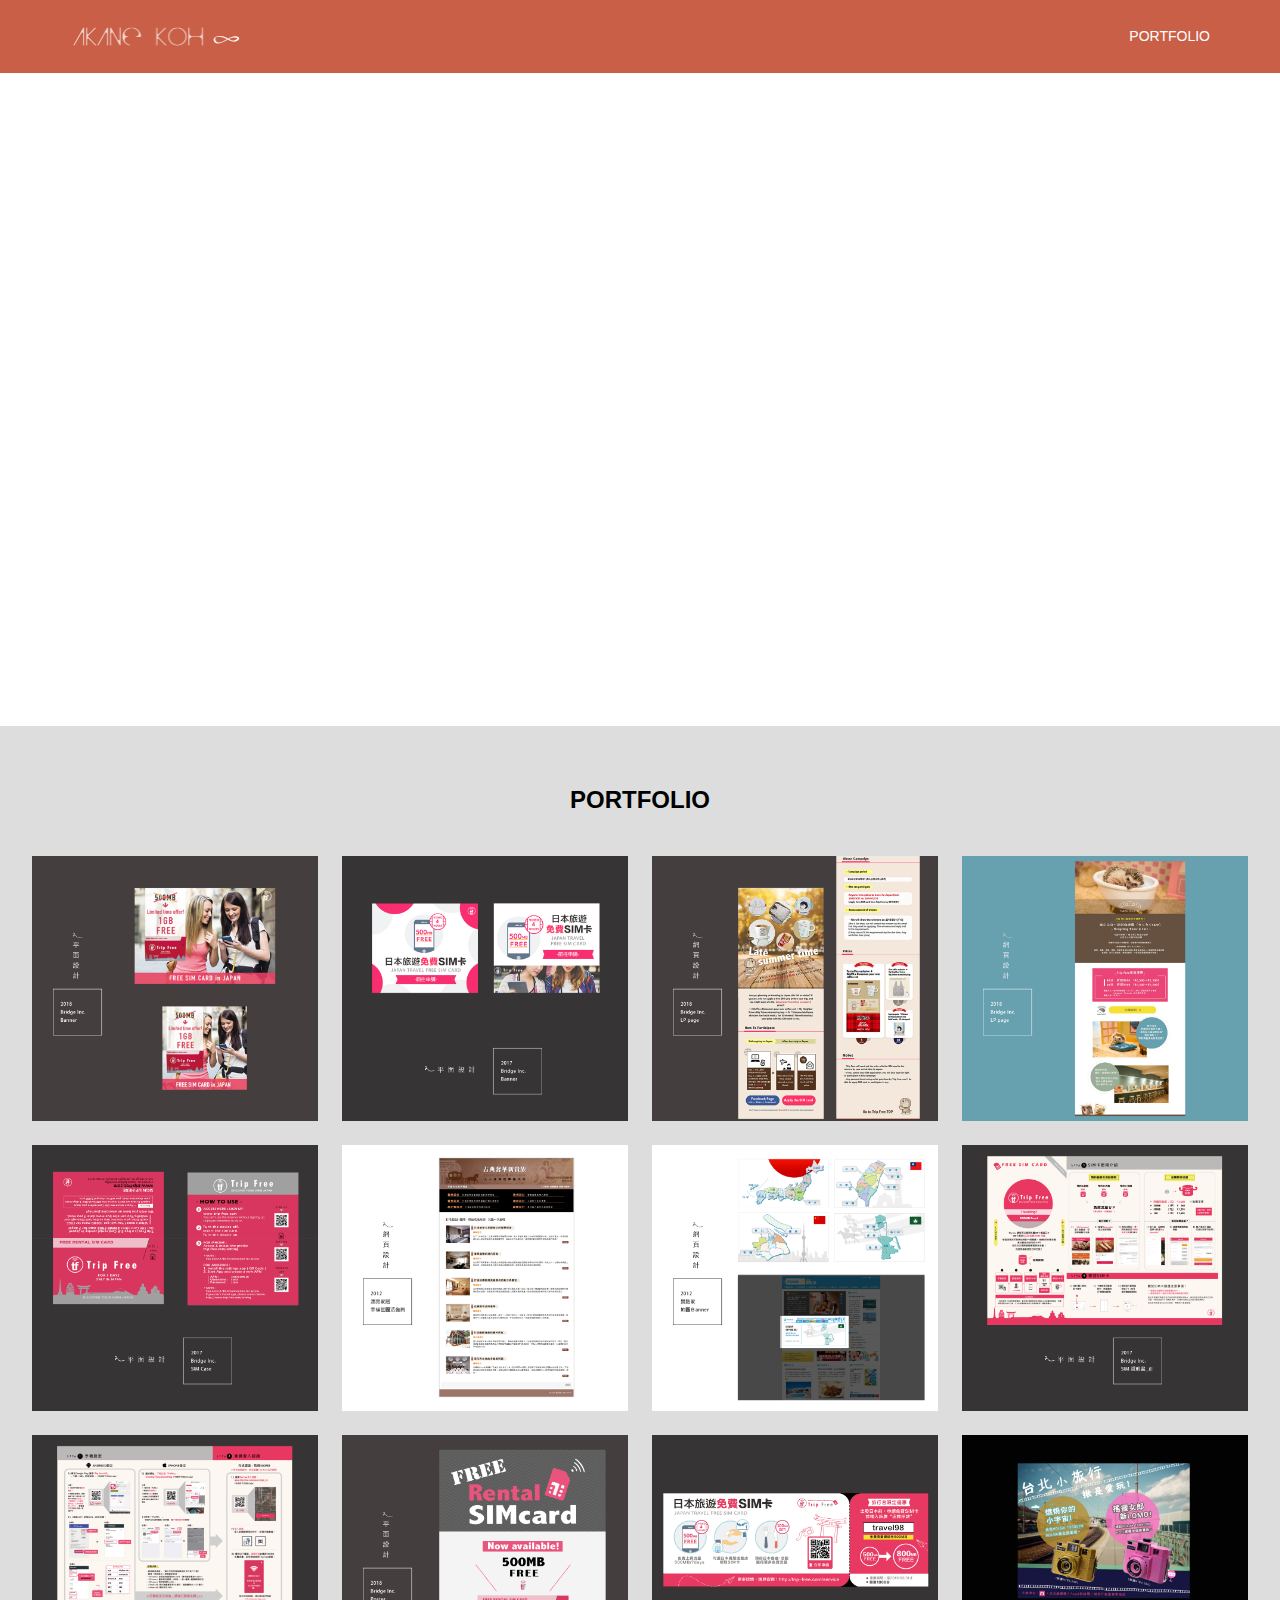
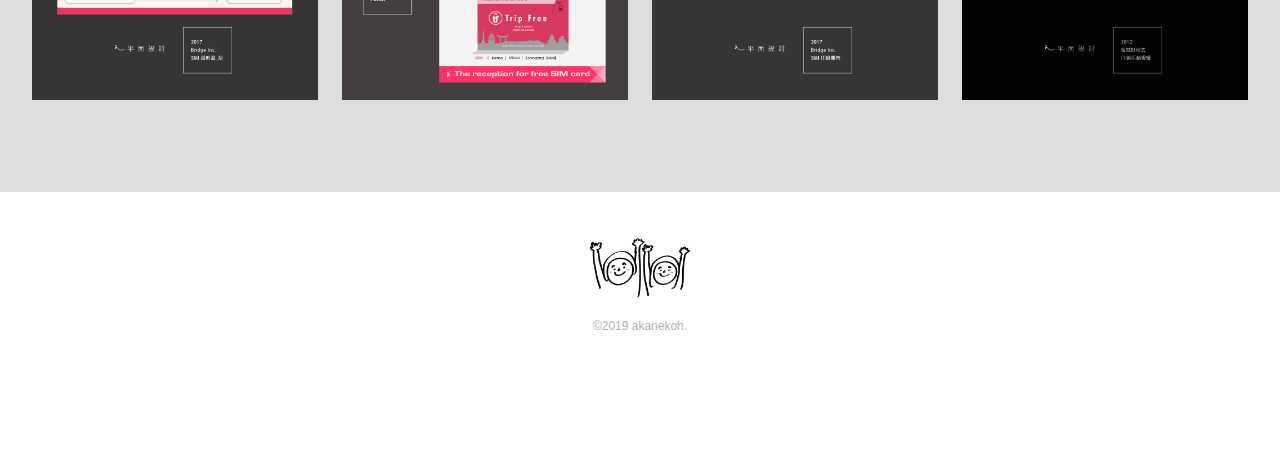
==== commit 1e277195: "Add files via upload" ====
--- a/index.html
+++ b/index.html
@@ -21,7 +21,7 @@
         </a>  
         <div class="header-right">
           <!-- <a href="#jq">練習帳_PRACTICE</a> -->
-          <a href="#portfolio">作品_PORTFOLIO</a>
+          <a href="#portfolio">PORTFOLIO</a>
         </div>
       </div>
     </header>
@@ -38,33 +38,47 @@
       </div>
     </div>
     <div id="portfolio" class="portfolio-wrapper">
-        <h2 style="text-align:center;padding:20px 0;">作品_PORTFOLIO</h2>
+        <h2 style="text-align:center;padding:60px 0 30px 0;">PORTFOLIO</h2>
 
         <div class="row" style="padding: 0 20px;">
           <div class="column">
-            <img src="https://akanekoh.github.io/image/banner1.jpg" style="width:100%" onclick="openModal();currentSlide(1)" class="hover-shadow cursor">
-          </div>
-          <div class="column">
-            <img src="https://akanekoh.github.io/image/banner2.jpg" style="width:100%" onclick="openModal();currentSlide(2)" class="hover-shadow cursor">
-          </div>
-          <div class="column">
-            <img src="https://akanekoh.github.io/image/lppage.jpg" style="width:100%" onclick="openModal();currentSlide(3)" class="hover-shadow cursor">
-          </div>
-          <div class="column">
-            <img src="https://akanekoh.github.io/image/lapage2.jpg" style="width:100%" onclick="openModal();currentSlide(4)" class="hover-shadow cursor">
-          </div>
-          <div class="column">
-            <img src="https://akanekoh.github.io/image/banner1.jpg" style="width:100%" onclick="openModal();currentSlide(5)" class="hover-shadow cursor">
-          </div>
-          <div class="column">
-            <img src="https://akanekoh.github.io/image/banner2.jpg" style="width:100%" onclick="openModal();currentSlide(6)" class="hover-shadow cursor">
-          </div>
-          <div class="column">
-            <img src="https://akanekoh.github.io/image/lppage.jpg" style="width:100%" onclick="openModal();currentSlide(7)" class="hover-shadow cursor">
-          </div>
-          <div class="column">
-            <img src="https://akanekoh.github.io/image/lapage2.jpg" style="width:100%" onclick="openModal();currentSlide(8)" class="hover-shadow cursor">
-          </div>
+            <img src="https://akanekoh.github.io/image/banner1.jpg" style="width:100%" onclick="openModal();currentSlide(1)" class="hover-shadow cursor bg">
+          </div>
+          <div class="column">
+            <img src="https://akanekoh.github.io/image/banner2.jpg" style="width:100%" onclick="openModal();currentSlide(2)" class="hover-shadow cursor bg">
+          </div>
+          <div class="column">
+            <img src="https://akanekoh.github.io/image/lppage.jpg" style="width:100%" onclick="openModal();currentSlide(3)" class="hover-shadow cursor bg">
+          </div>
+          <div class="column">
+            <img src="https://akanekoh.github.io/image/lapage2.jpg" style="width:100%" onclick="openModal();currentSlide(4)" class="hover-shadow cursor bg">
+          </div>
+          <div class="column">
+            <img src="https://akanekoh.github.io/image/作品集.jpg" style="width:100%" onclick="openModal();currentSlide(5)" class="hover-shadow cursor bg">
+          </div>
+          <div class="column">
+            <img src="https://akanekoh.github.io/image/作品集2.jpg" style="width:100%" onclick="openModal();currentSlide(6)" class="hover-shadow cursor bg">
+          </div>
+          <div class="column">
+            <img src="https://akanekoh.github.io/image/作品集3.jpg" style="width:100%" onclick="openModal();currentSlide(7)" class="hover-shadow cursor bg">
+          </div>
+          <div class="column">
+            <img src="https://akanekoh.github.io/image/pamphlet.jpg" style="width:100%" onclick="openModal();currentSlide(8)" class="hover-shadow cursor bg">
+          </div>
+          <div class="column">
+            <img src="https://akanekoh.github.io/image/pamphlet_2.jpg" style="width:100%" onclick="openModal();currentSlide(9)" class="hover-shadow cursor bg">
+          </div>
+          <div class="column">
+            <img src="https://akanekoh.github.io/image/poster.jpg" style="width:100%" onclick="openModal();currentSlide(10)" class="hover-shadow cursor bg">
+          </div>
+          <div class="column">
+            <img src="https://akanekoh.github.io/image/print ad.jpg" style="width:100%" onclick="openModal();currentSlide(11)" class="hover-shadow cursor bg">
+          </div>
+          <div class="column">
+            <img src="https://akanekoh.github.io/image/平面_2012行銷活動視覺.jpg" style="width:100%" onclick="openModal();currentSlide(12)" class="hover-shadow cursor bg">
+          </div>
+          <!--float削除のため-->
+          <div class="clear"></div>
         </div>
         
         <div id="myModal" class="modal">
@@ -72,45 +86,64 @@
           <div class="modal-content">
         
             <div class="mySlides">
-              <div class="numbertext">1 / 8</div>
+              <div class="numbertext">1 / 12</div>
               <img src="https://akanekoh.github.io/image/banner1.jpg" style="width:80%">
             </div>
         
             <div class="mySlides">
-              <div class="numbertext">2 / 8</div>
+              <div class="numbertext">2 / 12</div>
               <img src="https://akanekoh.github.io/image/banner2.jpg" style="width:80%">
             </div>
         
             <div class="mySlides">
-              <div class="numbertext">3 / 8</div>
+              <div class="numbertext">3 / 12</div>
               <img src="https://akanekoh.github.io/image/lppage.jpg" style="width:80%">
             </div>
             
             <div class="mySlides">
-              <div class="numbertext">4 / 8</div>
+              <div class="numbertext">4 / 12</div>
               <img src="https://akanekoh.github.io/image/lapage2.jpg" style="width:80%">
             </div>
 
             <div class="mySlides">
-              <div class="numbertext">5 / 8</div>
-              <img src="https://akanekoh.github.io/image/banner1.jpg" style="width:80%">
+              <div class="numbertext">5 / 12</div>
+              <img src="https://akanekoh.github.io/image/作品集.jpg" style="width:80%">
             </div>
           
             <div class="mySlides">
-              <div class="numbertext">6 / 8</div>
-              <img src="https://akanekoh.github.io/image/banner2.jpg" style="width:80%">
+              <div class="numbertext">6 / 12</div>
+              <img src="https://akanekoh.github.io/image/作品集2.jpg" style="width:80%">
             </div>
           
             <div class="mySlides">
-              <div class="numbertext">7 / 8</div>
-              <img src="https://akanekoh.github.io/image/lppage.jpg" style="width:80%">
+              <div class="numbertext">7 / 12</div>
+              <img src="https://akanekoh.github.io/image/作品集3.jpg" style="width:80%">
             </div>
               
             <div class="mySlides">
-              <div class="numbertext">8 / 8</div>
-              <img src="https://akanekoh.github.io/image/lapage2.jpg" style="width:80%">
-            </div>
-            
+              <div class="numbertext">8 / 12</div>
+              <img src="https://akanekoh.github.io/image/pamphlet.jpg" style="width:80%">
+            </div>
+            
+            <div class="mySlides">
+              <div class="numbertext">9 / 12</div>
+              <img src="https://akanekoh.github.io/image/pamphlet_2.jpg" style="width:80%">
+            </div>
+            
+            <div class="mySlides">
+              <div class="numbertext">10 / 12</div>
+              <img src="https://akanekoh.github.io/image/poster.jpg" style="width:80%">
+            </div>
+            
+            <div class="mySlides">
+              <div class="numbertext">11 / 12</div>
+              <img src="https://akanekoh.github.io/image/print ad.jpg" style="width:80%">
+            </div>
+                
+            <div class="mySlides">
+              <div class="numbertext">12 / 12</div>
+              <img src="https://akanekoh.github.io/image/平面_2012行銷活動視覺.jpg" style="width:80%">
+            </div>
             
             <a class="prev" onclick="plusSlides(-1)">&#10094;</a>
             <a class="next" onclick="plusSlides(1)">&#10095;</a>
@@ -132,92 +165,36 @@
                   <img class="demo cursor" src="https://akanekoh.github.io/image/lapage2_wide.jpg" style="width:80%" onclick="currentSlide(4)" alt="Northern Lights">
                 </div>
                 <div class="column2">
-                  <img class="demo cursor" src="https://akanekoh.github.io/image/banner1_wide.jpg" style="width:80%" onclick="currentSlide(5)" alt="Nature and sunrise">
-                </div>
-                <div class="column2">
-                  <img class="demo cursor" src="https://akanekoh.github.io/image/banner2_wide.jpg" style="width:80%" onclick="currentSlide(6)" alt="Snow">
-                </div>
-                <div class="column2">
-                  <img class="demo cursor" src="https://akanekoh.github.io/image/lppage_wide.jpg" style="width:80%" onclick="currentSlide(7)" alt="Mountains and fjords">
-                </div>
-                <div class="column2">
-                  <img class="demo cursor" src="https://akanekoh.github.io/image/lapage2_wide.jpg" style="width:80%" onclick="currentSlide(8)" alt="Northern Lights">
+                  <img class="demo cursor" src="https://akanekoh.github.io/image/作品集.jpg" style="width:80%" onclick="currentSlide(5)" alt="Nature and sunrise">
+                </div>
+                <div class="column2">
+                  <img class="demo cursor" src="https://akanekoh.github.io/image/作品集2.jpg" style="width:80%" onclick="currentSlide(6)" alt="Snow">
+                </div>
+                <div class="column2">
+                  <img class="demo cursor" src="https://akanekoh.github.io/image/作品集3.jpg" style="width:80%" onclick="currentSlide(7)" alt="Mountains and fjords">
+                </div>
+                <div class="column2">
+                  <img class="demo cursor" src="https://akanekoh.github.io/image/pamphlet.jpg" style="width:80%" onclick="currentSlide(8)" alt="Northern Lights">
+                </div>
+                <div class="column2">
+                  <img class="demo cursor" src="https://akanekoh.github.io/image/pamphlet_2.jpg" style="width:80%" onclick="currentSlide(9)" alt="Nature and sunrise">
+                </div>
+                <div class="column2">
+                  <img class="demo cursor" src="https://akanekoh.github.io/image/poster.jpg" style="width:80%" onclick="currentSlide(10)" alt="Snow">
+                </div>
+                <div class="column2">
+                  <img class="demo cursor" src="https://akanekoh.github.io/image/print ad.jpg" style="width:80%" onclick="currentSlide(11)" alt="Mountains and fjords">
+                </div>
+                <div class="column2">
+                  <img class="demo cursor" src="https://akanekoh.github.io/image/平面_2012行銷活動視覺.jpg" style="width:80%" onclick="currentSlide(12)" alt="Northern Lights">
                 </div>
               </div>  
             </div>
-          </div>
-        </div>
-        
-        <!-- <script>
 
-        </script> -->
-            
-      <!-- <div class="container">
-        <div class="heading">
-          <h2>作品_PORTFOLIO</h2>
-        </div>
-        <div class="portfolios">
-          <div class="portfolio">
-            <div class="portfolio-icon">
-              <img src="https://akanekoh.github.io/image/banner1.jpg" width="200px">
-            </div>
-            <h3>2018 バナー/Banner</h3>
-            <p class="txt-contents">ウェブページの作成</p>
-          </div>
-          <div class="portfolio">
-            <div class="portfolio-icon">
-              <img src="https://akanekoh.github.io/image/banner2.jpg" width="200px">
-            </div>
-            <h3>2018 バナー/Banner</h3>
-            <p class="txt-contents">素敵な動きを手軽に実装で</p>
-          </div>
-          <div class="portfolio">
-            <div class="portfolio-icon">
-              <img src="https://akanekoh.github.io/image/lppage.jpg" width="200px">
-            </div>
-            <h3>2018 バナー/Banner</h3>
-            <p class="txt-contents">オープンソースの動的なプログラミング言語で、 </p>
-          </div>
-          <div class="portfolio">
-            <div class="portfolio-icon">
-              <img src="https://akanekoh.github.io/image/lapage2.jpg" width="200px">
-            </div>
-            <h3>2018 バナー/Banner</h3>
-            <p class="txt-contents">HTMLだけではページの内容を変えることはできません。</p>
-          </div>
-          <div class="portfolio">
-            <div class="portfolio-icon">
-              <img src="https://akanekoh.github.io/image/banner1.jpg" width="200px">
-            </div>
-            <h3>2018 バナー/Banner</h3>
-            <p class="txt-contents">ウェブページの作成</p>
-          </div>
-          <div class="portfolio">
-            <div class="portfolio-icon">
-              <img src="https://akanekoh.github.io/image/banner2.jpg" width="200px">
-            </div>
-            <h3>2018 バナー/Banner</h3>
-            <p class="txt-contents">素敵な動きを手軽に実装で</p>
-          </div>
-          <div class="portfolio">
-            <div class="portfolio-icon">
-              <img src="https://akanekoh.github.io/image/lppage.jpg" width="200px">
-            </div>
-            <h3>2018 バナー/Banner</h3>
-            <p class="txt-contents">オープンソースの動的なプログラミング言語で、 </p>
-          </div>
-          <div class="portfolio">
-            <div class="portfolio-icon">
-              <img src="https://akanekoh.github.io/image/lapage2.jpg" width="200px">
-            </div>
-            <h3>2018 バナー/Banner</h3>
-            <p class="txt-contents">HTMLだけではページの内容を変えることはできません。</p>
-          </div> -->
-          <!--float削除のため-->
-          <!-- <div class="clear"></div> -->
-        <!-- </div>
-      </div>
-    </div> -->
+          </div>
+        </div>
+      </div>
+    </div>
     <!-- <div id="jq" class="jq-wrapper">
       <div class="container">
         <div class="heading">
--- a/style.css
+++ b/style.css
@@ -109,9 +109,9 @@
   padding: 0 25px;
   color: white;
   display: block;
-
   float: right;
   transition: all 0.5s;
+  font-size: 14px;
 }
 
 .portfolio-wrapper {
@@ -253,6 +253,7 @@
 .column2 {
   float: left;
   width: 10%;
+  padding-bottom: 1em;
 }
 
 /* The Modal (background) */
@@ -375,4 +376,10 @@
 
 .hover-shadow:hover {
   box-shadow: 0 4px 8px 0 rgba(0, 0, 0, 0.2), 0 6px 20px 0 rgba(0, 0, 0, 0.19);
-}+}
+
+.bg:hover {
+  background-color: #333;
+  opacity: 0.8;
+}
+
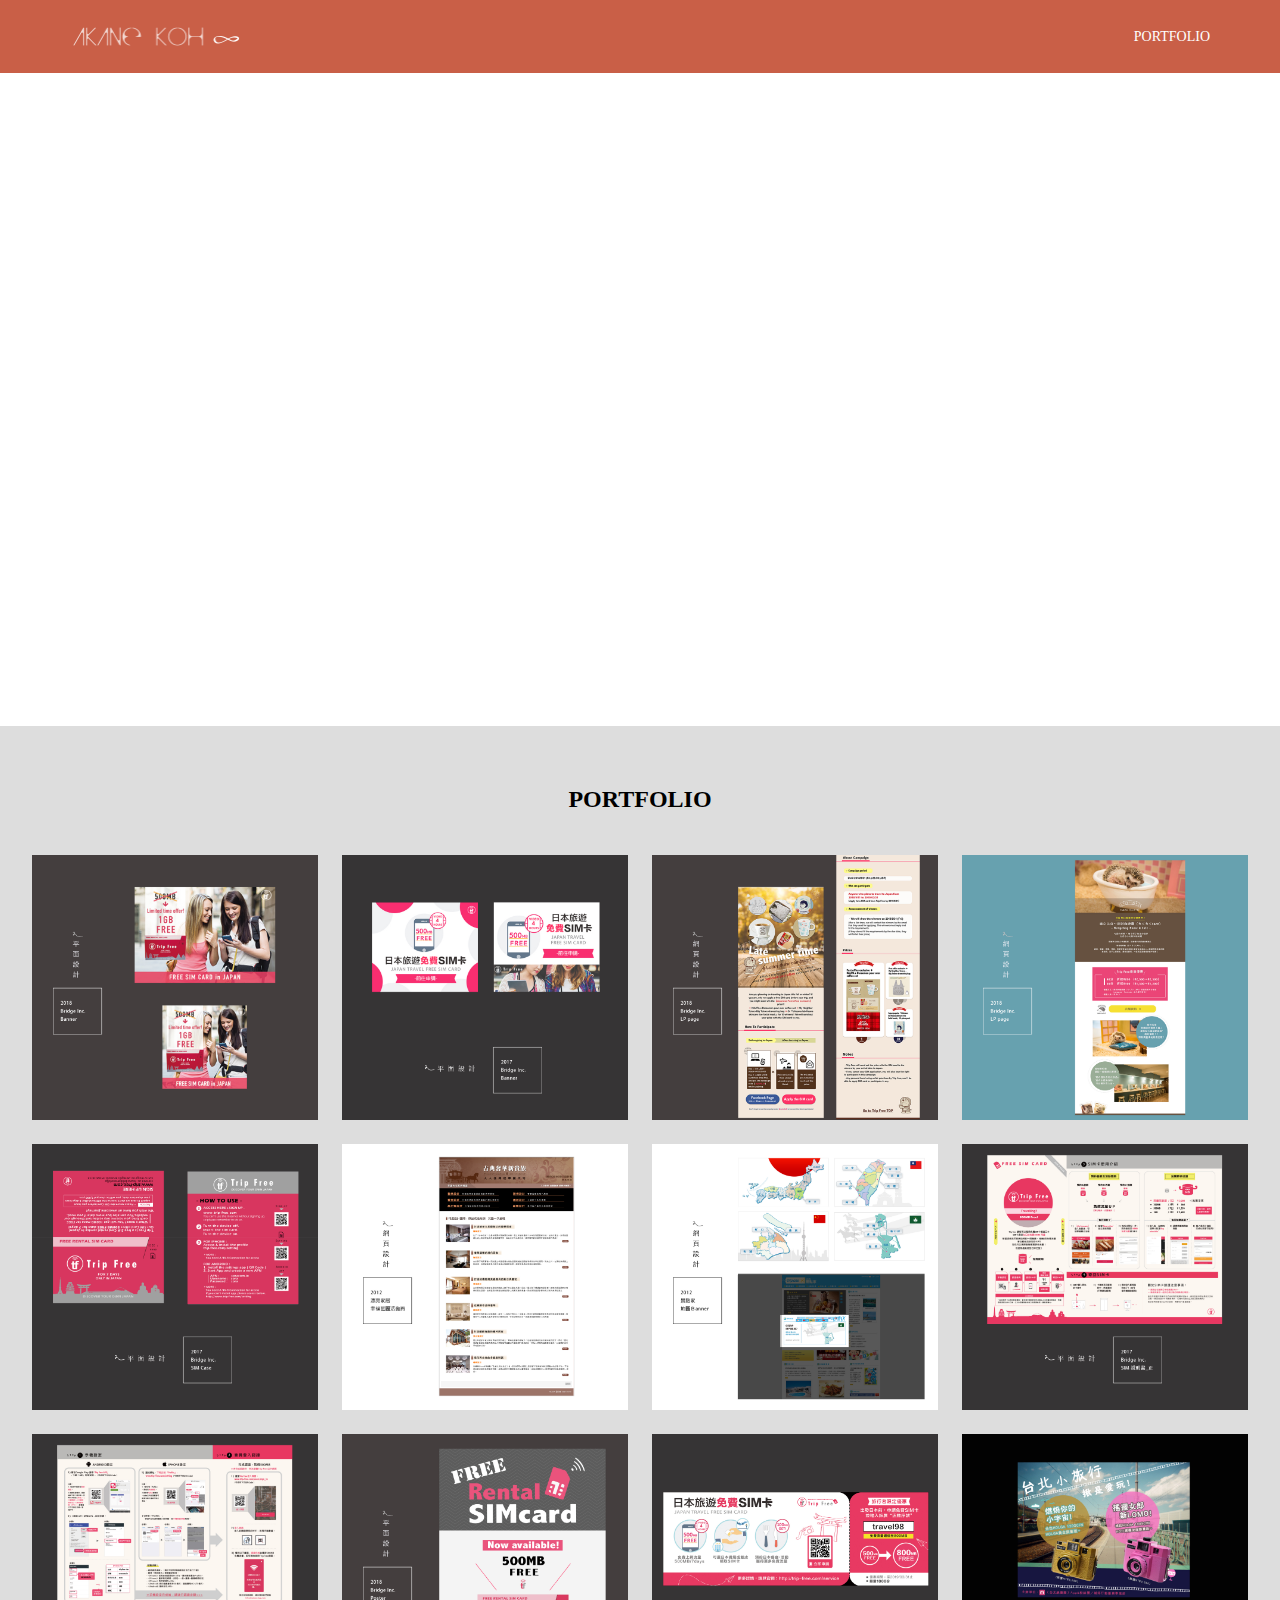
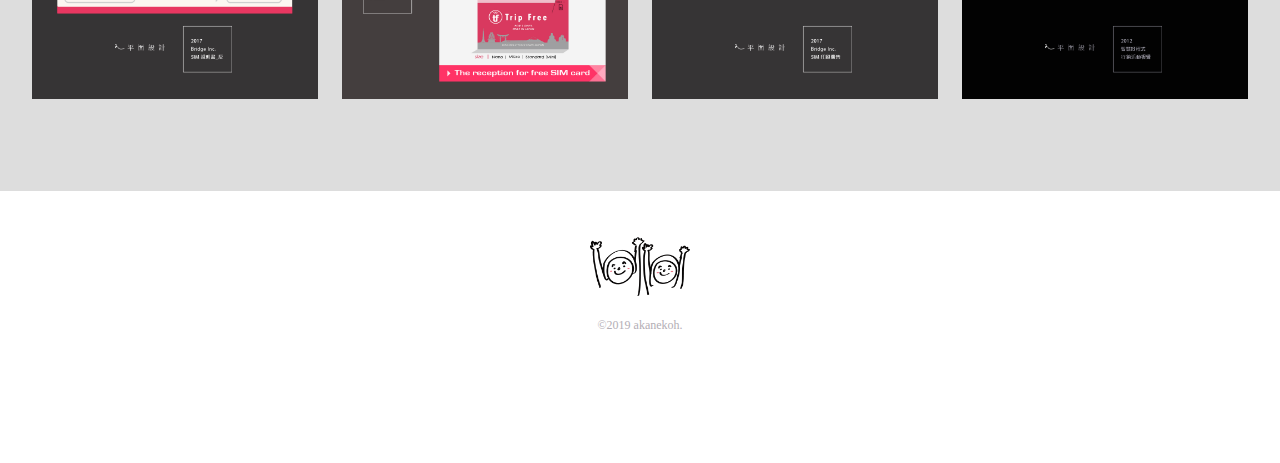
==== commit 03caaa87: "Add files via upload" ====
--- a/index.html
+++ b/index.html
@@ -25,6 +25,7 @@
         </div>
       </div>
     </header>
+
     <div class="top-wrapper">
       <div class="container">
         <h1>アカネ.</h1>
@@ -37,163 +38,160 @@
         <p>↓</p>
       </div>
     </div>
+    
     <div id="portfolio" class="portfolio-wrapper">
-        <h2 style="text-align:center;padding:60px 0 30px 0;">PORTFOLIO</h2>
+      
+      <h2 style="text-align:center;padding:60px 0 30px 0;">PORTFOLIO</h2>
+      <div class="row" style="padding: 0 20px;">
+        <div class="column">
+          <img src="https://akanekoh.github.io/image/banner1.jpg" style="width:100%" onclick="openModal();currentSlide(1)" class="hover-shadow cursor bg">
+        </div>
+        <div class="column">
+          <img src="https://akanekoh.github.io/image/banner2.jpg" style="width:100%" onclick="openModal();currentSlide(2)" class="hover-shadow cursor bg">
+        </div>
+        <div class="column">
+          <img src="https://akanekoh.github.io/image/lppage.jpg" style="width:100%" onclick="openModal();currentSlide(3)" class="hover-shadow cursor bg">
+        </div>
+        <div class="column">
+          <img src="https://akanekoh.github.io/image/lapage2.jpg" style="width:100%" onclick="openModal();currentSlide(4)" class="hover-shadow cursor bg">
+        </div>
+        <div class="column">
+          <img src="https://akanekoh.github.io/image/作品集.jpg" style="width:100%" onclick="openModal();currentSlide(5)" class="hover-shadow cursor bg">
+        </div>
+        <div class="column">
+          <img src="https://akanekoh.github.io/image/作品集2.jpg" style="width:100%" onclick="openModal();currentSlide(6)" class="hover-shadow cursor bg">
+        </div>
+        <div class="column">
+          <img src="https://akanekoh.github.io/image/作品集3.jpg" style="width:100%" onclick="openModal();currentSlide(7)" class="hover-shadow cursor bg">
+        </div>
+        <div class="column">
+          <img src="https://akanekoh.github.io/image/pamphlet.jpg" style="width:100%" onclick="openModal();currentSlide(8)" class="hover-shadow cursor bg">
+        </div>
+        <div class="column">
+          <img src="https://akanekoh.github.io/image/pamphlet_2.jpg" style="width:100%" onclick="openModal();currentSlide(9)" class="hover-shadow cursor bg">
+        </div>
+        <div class="column">
+          <img src="https://akanekoh.github.io/image/poster.jpg" style="width:100%" onclick="openModal();currentSlide(10)" class="hover-shadow cursor bg">
+        </div>
+        <div class="column">
+          <img src="https://akanekoh.github.io/image/print ad.jpg" style="width:100%" onclick="openModal();currentSlide(11)" class="hover-shadow cursor bg">
+        </div>
+        <div class="column">
+          <img src="https://akanekoh.github.io/image/平面_2012行銷活動視覺.jpg" style="width:100%" onclick="openModal();currentSlide(12)" class="hover-shadow cursor bg">
+        </div>
+        <!--float削除のため-->
+        <div class="clear"></div>
+      </div>
+    
+      <div id="myModal" class="modal">
+        <span class="close cursor" onclick="closeModal()">&times;</span>
+        <div class="modal-content">
+      
+          <div class="mySlides">
+            <div class="numbertext">1 / 12</div>
+            <img src="https://akanekoh.github.io/image/banner1.jpg" style="width:80%">
+          </div>
+      
+          <div class="mySlides">
+            <div class="numbertext">2 / 12</div>
+            <img src="https://akanekoh.github.io/image/banner2.jpg" style="width:80%">
+          </div>
+      
+          <div class="mySlides">
+            <div class="numbertext">3 / 12</div>
+            <img src="https://akanekoh.github.io/image/lppage.jpg" style="width:80%">
+          </div>
+          
+          <div class="mySlides">
+            <div class="numbertext">4 / 12</div>
+            <img src="https://akanekoh.github.io/image/lapage2.jpg" style="width:80%">
+          </div>
 
-        <div class="row" style="padding: 0 20px;">
-          <div class="column">
-            <img src="https://akanekoh.github.io/image/banner1.jpg" style="width:100%" onclick="openModal();currentSlide(1)" class="hover-shadow cursor bg">
-          </div>
-          <div class="column">
-            <img src="https://akanekoh.github.io/image/banner2.jpg" style="width:100%" onclick="openModal();currentSlide(2)" class="hover-shadow cursor bg">
-          </div>
-          <div class="column">
-            <img src="https://akanekoh.github.io/image/lppage.jpg" style="width:100%" onclick="openModal();currentSlide(3)" class="hover-shadow cursor bg">
-          </div>
-          <div class="column">
-            <img src="https://akanekoh.github.io/image/lapage2.jpg" style="width:100%" onclick="openModal();currentSlide(4)" class="hover-shadow cursor bg">
-          </div>
-          <div class="column">
-            <img src="https://akanekoh.github.io/image/作品集.jpg" style="width:100%" onclick="openModal();currentSlide(5)" class="hover-shadow cursor bg">
-          </div>
-          <div class="column">
-            <img src="https://akanekoh.github.io/image/作品集2.jpg" style="width:100%" onclick="openModal();currentSlide(6)" class="hover-shadow cursor bg">
-          </div>
-          <div class="column">
-            <img src="https://akanekoh.github.io/image/作品集3.jpg" style="width:100%" onclick="openModal();currentSlide(7)" class="hover-shadow cursor bg">
-          </div>
-          <div class="column">
-            <img src="https://akanekoh.github.io/image/pamphlet.jpg" style="width:100%" onclick="openModal();currentSlide(8)" class="hover-shadow cursor bg">
-          </div>
-          <div class="column">
-            <img src="https://akanekoh.github.io/image/pamphlet_2.jpg" style="width:100%" onclick="openModal();currentSlide(9)" class="hover-shadow cursor bg">
-          </div>
-          <div class="column">
-            <img src="https://akanekoh.github.io/image/poster.jpg" style="width:100%" onclick="openModal();currentSlide(10)" class="hover-shadow cursor bg">
-          </div>
-          <div class="column">
-            <img src="https://akanekoh.github.io/image/print ad.jpg" style="width:100%" onclick="openModal();currentSlide(11)" class="hover-shadow cursor bg">
-          </div>
-          <div class="column">
-            <img src="https://akanekoh.github.io/image/平面_2012行銷活動視覺.jpg" style="width:100%" onclick="openModal();currentSlide(12)" class="hover-shadow cursor bg">
-          </div>
-          <!--float削除のため-->
-          <div class="clear"></div>
-        </div>
+          <div class="mySlides">
+            <div class="numbertext">5 / 12</div>
+            <img src="https://akanekoh.github.io/image/作品集.jpg" style="width:80%">
+          </div>
         
-        <div id="myModal" class="modal">
-          <span class="close cursor" onclick="closeModal()">&times;</span>
-          <div class="modal-content">
+          <div class="mySlides">
+            <div class="numbertext">6 / 12</div>
+            <img src="https://akanekoh.github.io/image/作品集2.jpg" style="width:80%">
+          </div>
         
-            <div class="mySlides">
-              <div class="numbertext">1 / 12</div>
-              <img src="https://akanekoh.github.io/image/banner1.jpg" style="width:80%">
-            </div>
-        
-            <div class="mySlides">
-              <div class="numbertext">2 / 12</div>
-              <img src="https://akanekoh.github.io/image/banner2.jpg" style="width:80%">
-            </div>
-        
-            <div class="mySlides">
-              <div class="numbertext">3 / 12</div>
-              <img src="https://akanekoh.github.io/image/lppage.jpg" style="width:80%">
-            </div>
+          <div class="mySlides">
+            <div class="numbertext">7 / 12</div>
+            <img src="https://akanekoh.github.io/image/作品集3.jpg" style="width:80%">
+          </div>
             
-            <div class="mySlides">
-              <div class="numbertext">4 / 12</div>
-              <img src="https://akanekoh.github.io/image/lapage2.jpg" style="width:80%">
-            </div>
+          <div class="mySlides">
+            <div class="numbertext">8 / 12</div>
+            <img src="https://akanekoh.github.io/image/pamphlet.jpg" style="width:80%">
+          </div>
+          
+          <div class="mySlides">
+            <div class="numbertext">9 / 12</div>
+            <img src="https://akanekoh.github.io/image/pamphlet_2.jpg" style="width:80%">
+          </div>
+          
+          <div class="mySlides">
+            <div class="numbertext">10 / 12</div>
+            <img src="https://akanekoh.github.io/image/poster.jpg" style="width:80%">
+          </div>
+          
+          <div class="mySlides">
+            <div class="numbertext">11 / 12</div>
+            <img src="https://akanekoh.github.io/image/print ad.jpg" style="width:80%">
+          </div>
+              
+          <div class="mySlides">
+            <div class="numbertext">12 / 12</div>
+            <img src="https://akanekoh.github.io/image/平面_2012行銷活動視覺.jpg" style="width:80%">
+          </div>
+          
+          <a class="prev" onclick="plusSlides(-1)">&#10094;</a>
+          <a class="next" onclick="plusSlides(1)">&#10095;</a>
+          <p id="caption"></p>
+        </div>
+      
+        <div class="column2_glup">
+          <div class="column2">
+            <img class="demo cursor" src="https://akanekoh.github.io/image/banner1_wide.jpg" style="width:80%" onclick="currentSlide(1)" alt="aaa">
+          </div>
+          <div class="column2">
+            <img class="demo cursor" src="https://akanekoh.github.io/image/banner2_wide.jpg" style="width:80%" onclick="currentSlide(2)" alt="bbb">
+          </div>
+          <div class="column2">
+            <img class="demo cursor" src="https://akanekoh.github.io/image/lppage_wide.jpg" style="width:80%" onclick="currentSlide(3)" alt="ccc">
+          </div>
+          <div class="column2">
+            <img class="demo cursor" src="https://akanekoh.github.io/image/lapage2_wide.jpg" style="width:80%" onclick="currentSlide(4)" alt="Northern Lights">
+          </div>
+          <div class="column2">
+            <img class="demo cursor" src="https://akanekoh.github.io/image/作品集.jpg" style="width:80%" onclick="currentSlide(5)" alt="Nature and sunrise">
+          </div>
+          <div class="column2">
+            <img class="demo cursor" src="https://akanekoh.github.io/image/作品集2.jpg" style="width:80%" onclick="currentSlide(6)" alt="Snow">
+          </div>
+          <div class="column2">
+            <img class="demo cursor" src="https://akanekoh.github.io/image/作品集3.jpg" style="width:80%" onclick="currentSlide(7)" alt="Mountains and fjords">
+          </div>
+          <div class="column2">
+            <img class="demo cursor" src="https://akanekoh.github.io/image/pamphlet.jpg" style="width:80%" onclick="currentSlide(8)" alt="Northern Lights">
+          </div>
+          <div class="column2">
+            <img class="demo cursor" src="https://akanekoh.github.io/image/pamphlet_2.jpg" style="width:80%" onclick="currentSlide(9)" alt="Nature and sunrise">
+          </div>
+          <div class="column2">
+            <img class="demo cursor" src="https://akanekoh.github.io/image/poster.jpg" style="width:80%" onclick="currentSlide(10)" alt="Snow">
+          </div>
+          <div class="column2">
+            <img class="demo cursor" src="https://akanekoh.github.io/image/print ad.jpg" style="width:80%" onclick="currentSlide(11)" alt="Mountains and fjords">
+          </div>
+          <div class="column2">
+            <img class="demo cursor" src="https://akanekoh.github.io/image/平面_2012行銷活動視覺.jpg" style="width:80%" onclick="currentSlide(12)" alt="Northern Lights">
+          </div>   
+        </div>
+      </div>
 
-            <div class="mySlides">
-              <div class="numbertext">5 / 12</div>
-              <img src="https://akanekoh.github.io/image/作品集.jpg" style="width:80%">
-            </div>
-          
-            <div class="mySlides">
-              <div class="numbertext">6 / 12</div>
-              <img src="https://akanekoh.github.io/image/作品集2.jpg" style="width:80%">
-            </div>
-          
-            <div class="mySlides">
-              <div class="numbertext">7 / 12</div>
-              <img src="https://akanekoh.github.io/image/作品集3.jpg" style="width:80%">
-            </div>
-              
-            <div class="mySlides">
-              <div class="numbertext">8 / 12</div>
-              <img src="https://akanekoh.github.io/image/pamphlet.jpg" style="width:80%">
-            </div>
-            
-            <div class="mySlides">
-              <div class="numbertext">9 / 12</div>
-              <img src="https://akanekoh.github.io/image/pamphlet_2.jpg" style="width:80%">
-            </div>
-            
-            <div class="mySlides">
-              <div class="numbertext">10 / 12</div>
-              <img src="https://akanekoh.github.io/image/poster.jpg" style="width:80%">
-            </div>
-            
-            <div class="mySlides">
-              <div class="numbertext">11 / 12</div>
-              <img src="https://akanekoh.github.io/image/print ad.jpg" style="width:80%">
-            </div>
-                
-            <div class="mySlides">
-              <div class="numbertext">12 / 12</div>
-              <img src="https://akanekoh.github.io/image/平面_2012行銷活動視覺.jpg" style="width:80%">
-            </div>
-            
-            <a class="prev" onclick="plusSlides(-1)">&#10094;</a>
-            <a class="next" onclick="plusSlides(1)">&#10095;</a>
-              <p id="caption"></p>
-            </div>
-        
-            <div class="column_wapper">
-              <div class="container">
-                <div class="column2">
-                  <img class="demo cursor" src="https://akanekoh.github.io/image/banner1_wide.jpg" style="width:80%" onclick="currentSlide(1)" alt="aaa">
-                </div>
-                <div class="column2">
-                  <img class="demo cursor" src="https://akanekoh.github.io/image/banner2_wide.jpg" style="width:80%" onclick="currentSlide(2)" alt="bbb">
-                </div>
-                <div class="column2">
-                  <img class="demo cursor" src="https://akanekoh.github.io/image/lppage_wide.jpg" style="width:80%" onclick="currentSlide(3)" alt="ccc">
-                </div>
-                <div class="column2">
-                  <img class="demo cursor" src="https://akanekoh.github.io/image/lapage2_wide.jpg" style="width:80%" onclick="currentSlide(4)" alt="Northern Lights">
-                </div>
-                <div class="column2">
-                  <img class="demo cursor" src="https://akanekoh.github.io/image/作品集.jpg" style="width:80%" onclick="currentSlide(5)" alt="Nature and sunrise">
-                </div>
-                <div class="column2">
-                  <img class="demo cursor" src="https://akanekoh.github.io/image/作品集2.jpg" style="width:80%" onclick="currentSlide(6)" alt="Snow">
-                </div>
-                <div class="column2">
-                  <img class="demo cursor" src="https://akanekoh.github.io/image/作品集3.jpg" style="width:80%" onclick="currentSlide(7)" alt="Mountains and fjords">
-                </div>
-                <div class="column2">
-                  <img class="demo cursor" src="https://akanekoh.github.io/image/pamphlet.jpg" style="width:80%" onclick="currentSlide(8)" alt="Northern Lights">
-                </div>
-                <div class="column2">
-                  <img class="demo cursor" src="https://akanekoh.github.io/image/pamphlet_2.jpg" style="width:80%" onclick="currentSlide(9)" alt="Nature and sunrise">
-                </div>
-                <div class="column2">
-                  <img class="demo cursor" src="https://akanekoh.github.io/image/poster.jpg" style="width:80%" onclick="currentSlide(10)" alt="Snow">
-                </div>
-                <div class="column2">
-                  <img class="demo cursor" src="https://akanekoh.github.io/image/print ad.jpg" style="width:80%" onclick="currentSlide(11)" alt="Mountains and fjords">
-                </div>
-                <div class="column2">
-                  <img class="demo cursor" src="https://akanekoh.github.io/image/平面_2012行銷活動視覺.jpg" style="width:80%" onclick="currentSlide(12)" alt="Northern Lights">
-                </div>
-              </div>  
-            </div>
-
-          </div>
-        </div>
-      </div>
     </div>
     <!-- <div id="jq" class="jq-wrapper">
       <div class="container">
--- a/style.css
+++ b/style.css
@@ -15,15 +15,15 @@
   box-sizing:border-box;
 }
 
-
 body {
   margin: 0;
-  font-family: "Hiragino Kaku Gothic ProN";
+  font-family: "Hiragino Kaku Gothic ProN, Verdana, sans-serif";
 }
 
 a {
   text-decoration: none;
 }
+/* CSSのリセット（消さないでください） */
 
 .container {
   max-width: 1170px;
@@ -35,12 +35,11 @@
 
 .top-wrapper {
   padding: 180px 0 100px 0;
-  /* background-image: url(https://akanekoh.github.io/image/IMG_81832.png); */
+  background-image: url(https://akanekoh.github.io/image/IMG_81832.png);
   background-size: cover;
   color: white;
   text-align: center;
 }
-
 
 .container p{
   padding-bottom: 30px;
@@ -131,32 +130,6 @@
   padding: 30px 0 10px 0;
 }
 
-.portfolio {
-  float: left;
-  width: 25%;
-}
-
-.portfolio h3{
-  margin-top: 10px; 
-  color: #546e85;
-}
-
-.portfolio img{
-  border-radius: 7px;
-}
-
-.portfolio-icon {
-  position: relative;
-  padding: 5px;
-  border: 1px solid #546e85;
-  margin: 5px;
-}
-
-.portfolio-icon img {
-  width: 150px;
-  height: 150px;
-}
-
 .txt-contents {
   width: 80%;
   display: inline-block;
@@ -218,17 +191,13 @@
   padding-bottom: 100px;
 }
 
-/* LightBox */
-/* LightBox */
-/* LightBox */
-body {
-  font-family: Verdana, sans-serif;
-  margin: 0;
-}
-
-* {
-  box-sizing: border-box;
-}
+
+
+
+/* ============== */
+/*   LightBox　↓  */
+/* ============== */
+
 
 .row > .column {
   padding: 12px;
@@ -240,9 +209,11 @@
   clear: both;
 }
 
-.column_wapper{
-  width: 100%;
-  padding: 20px 20px 0px 20px;
+.column2_glup{
+  width: 90%;
+  padding-top: 20px;
+  margin: 0 auto;
+  max-width: 1200px;
 }
 
 .column {
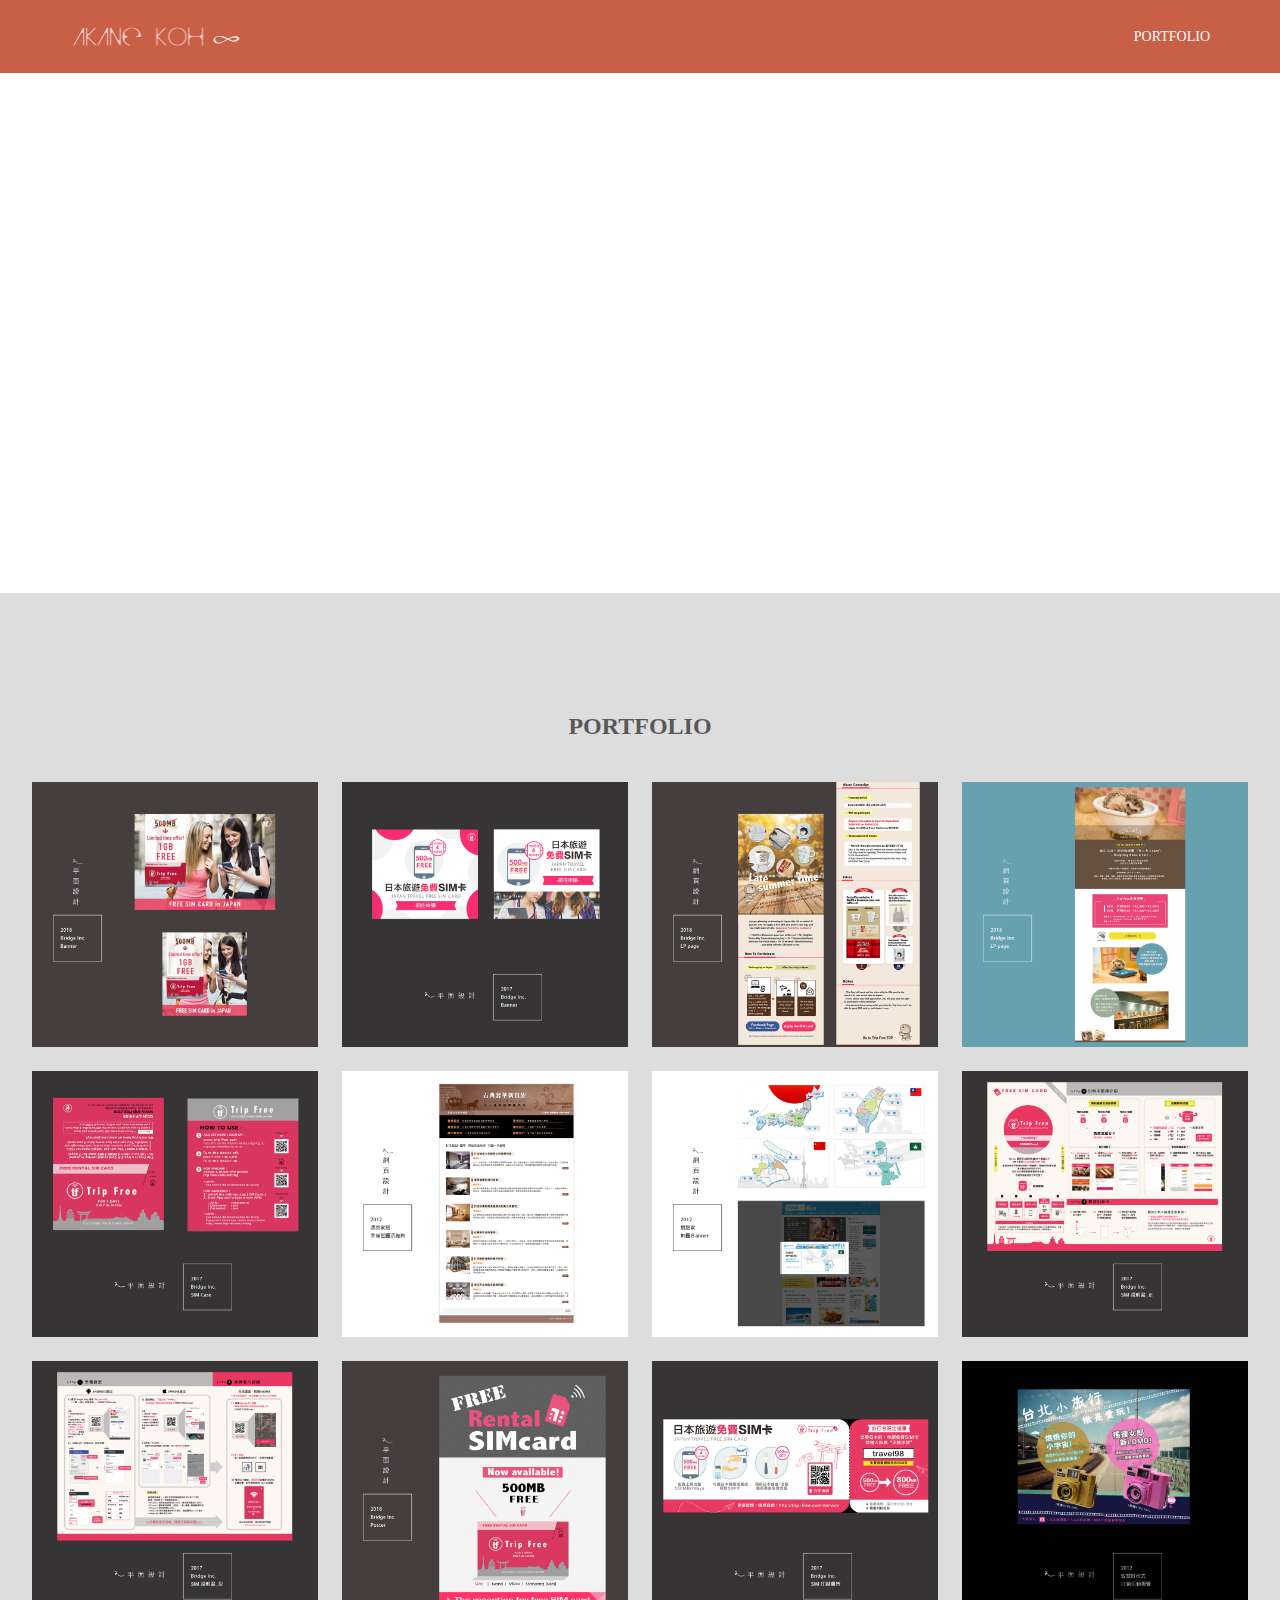
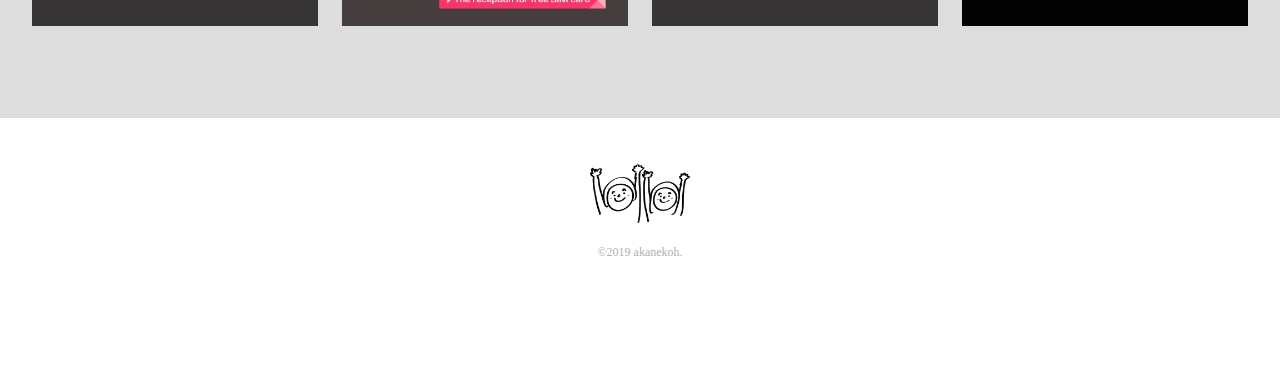
==== commit 57bc20fe: "Add files via upload" ====
--- a/index.html
+++ b/index.html
@@ -4,24 +4,35 @@
     <meta charset="utf-8">
     <title>アカネのサイト</title>
     <link rel="stylesheet" href="style.css">
-     <!-- viewportを読み込むための<meta>タグを記述してください -->
-     <meta name="viewport" content="width=device-width, initial-scale=1.0">
-     <link rel="stylesheet" href="responsive.css">
-     <script src="./myScript.js"></script>
+    <script src="./myScript.js"></script>
+
+    <!-- viewportを読み込むための<meta>タグを記述してください -->
+    <meta name="viewport" content="width=device-width, initial-scale=1.0">
+     
+    <!-- for font icon-->
+    <link rel="stylesheet" href="https://maxcdn.bootstrapcdn.com/font-awesome/4.4.0/css/font-awesome.min.css">
   </head>
   <body>
     <header>
       <div class="container">
         <div id="top-btn" class="header-left">
-          <img class="logo" src="https://akanekoh.github.io/image/mylogo2.png">
+          <a href="#">
+            <img class="logo" src="https://akanekoh.github.io/image/mylogo2.png">
+          </a>
         </div>
         <!--add  menuicon for smartphone-->
-        <a href="#" class="menu-icon">
-          <span class="fa fa-bars"></span>
+        <a href="#portfolio" class="menu-icon">
+          <span class="fa fa-bookmark"></span>
         </a>  
+        
         <div class="header-right">
+            <nav class="gnav">
+              <ul class="gnav__menu">
+                  <li class="gnav__menu__item"><a href="#portfolio">PORTFOLIO</a></li>
+              </ul>
+            </nav>
           <!-- <a href="#jq">練習帳_PRACTICE</a> -->
-          <a href="#portfolio">PORTFOLIO</a>
+          <!-- <a href="#portfolio">PORTFOLIO</a> -->
         </div>
       </div>
     </header>
@@ -40,8 +51,8 @@
     </div>
     
     <div id="portfolio" class="portfolio-wrapper">
-      
-      <h2 style="text-align:center;padding:60px 0 30px 0;">PORTFOLIO</h2>
+
+      <h2>PORTFOLIO</h2>
       <div class="row" style="padding: 0 20px;">
         <div class="column">
           <img src="https://akanekoh.github.io/image/banner1.jpg" style="width:100%" onclick="openModal();currentSlide(1)" class="hover-shadow cursor bg">
--- a/style.css
+++ b/style.css
@@ -1,4 +1,8 @@
-/* CSSのリセット（消さないでください） */
+/* ============== */
+/*  CSSのリセット  */
+/* ============== */
+
+
 html, body,
 ul, ol, li,
 h1, h2, h3, h4, h5, h6, p,
@@ -23,8 +27,16 @@
 a {
   text-decoration: none;
 }
-/* CSSのリセット（消さないでください） */
-
+
+
+
+
+/* ============== */
+/*  　(通用）　↓   */
+/* ============== */
+
+
+/* The Container  */
 .container {
   max-width: 1170px;
   width: 100%;
@@ -33,52 +45,35 @@
   text-align: center;
 }
 
-.top-wrapper {
-  padding: 180px 0 100px 0;
-  background-image: url(https://akanekoh.github.io/image/IMG_81832.png);
-  background-size: cover;
-  color: white;
-  text-align: center;
-}
-
 .container p{
   padding-bottom: 30px;
 }
 
-.top-wrapper h1 {
-  opacity: 0.7;
-  font-size: 45px;
-  letter-spacing: 5px;
-}
-
-.top-wrapper p {
-  opacity: 0.7;
-}
-
-.btn-wrapper {
-  margin: 20px 0;
-}
-
-.btn-wrapper p {
-  margin: 10px 0;
-}
-
-.btn {
-  padding: 8px 24px;
-  color: white;
-  display: inline-block;
-  opacity: 0.8;
-  border-radius: 4px;
-}
+
+
+
+
+/* ============== */
+/*    Header　↓   */
+/* ============== */
+
 
 header {
   height: 73px;
   width: 100%;
   background-color: #c95f47;
   /* background-color: rgba(34, 49, 52, 0.9); */
-  /* position:fixed;
+  position:fixed;
   top:0;
-  z-index:10; */
+  z-index:10;
+}
+
+.header-left {
+  float: left;
+}
+
+.header-left :hover{
+  cursor:pointer;
 }
 
 .logo {
@@ -86,12 +81,12 @@
   margin-top: 24px;
 }
 
-.header-left {
-  float: left;
-}
-
-.header-left :hover{
-  cursor:pointer;
+.menu-icon{
+  color: #fff;
+  float: right;
+  font-size: 25px;
+  padding: 21px 0;
+  display: none;
 }
 
 .header-right {
@@ -113,12 +108,73 @@
   font-size: 14px;
 }
 
+
+
+
+/* ============== */
+/*      Top ↓     */
+/* ============== */
+
+
+.top-wrapper {
+  padding: 180px 0 100px 0;
+  background-image: url(https://akanekoh.github.io/image/IMG_81832.png);
+  background-size: cover;
+  color: white;
+  text-align: center;
+}
+
+.top-wrapper h1 {
+  opacity: 0.7;
+  font-size: 45px;
+  letter-spacing: 5px;
+}
+
+.top-wrapper p {
+  opacity: 0.7;
+}
+
+
+
+
+/* ============== */
+/*   Portfolio ↓  */
+/* ============== */
+
+
 .portfolio-wrapper {
   /* height: 500px; */
   padding-bottom: 80px;
   background-color: #ddd;
 }
 
+.portfolio-wrapper h2{
+  text-align:center; 
+  padding:60px 0 30px 0; 
+  opacity: 0.6;
+}
+
+.clear{
+  clear: left;
+}
+
+#portfolio {
+  margin-top: -60px;
+  padding-top: 60px;
+}
+
+
+/* ============== */
+/*       JQ ↓     */
+/* ============== */
+
+
+.jq-wrapper {
+  border-bottom: 1px solid #eee;
+  padding-bottom: 270px;
+  text-align: center;
+}
+
 .heading {
   padding-top: 60px;
   padding-bottom: 30px;
@@ -130,22 +186,17 @@
   padding: 30px 0 10px 0;
 }
 
-.txt-contents {
-  width: 80%;
-  display: inline-block;
-  margin-top: 5px;
-  font-size: 14px;
-  color: #65798b;
-}
-
 .heading h3 {
   font-weight: normal;
 }
 
-.jq-wrapper {
-  border-bottom: 1px solid #eee;
-  padding-bottom: 270px;
-  text-align: center;
+/* The Button  */
+.btn {
+  padding: 8px 24px;
+  color: white;
+  display: inline-block;
+  opacity: 0.8;
+  border-radius: 4px;
 }
 
 .jq{
@@ -161,6 +212,20 @@
   box-shadow: none;
 }
 
+
+
+
+/* ============== */
+/*    Footer ↓    */
+/* ============== */
+
+
+footer{
+  background-color: rgba(255, 255, 255, 0.5);
+  padding-top: 30px;
+  padding-bottom: 100px;
+}
+
 footer img {
   width: 100px;
 }
@@ -168,27 +233,6 @@
 footer p {
   color: #b3aeb5;
   font-size: 12px;
-}
-
-footer {
-  padding-top: 30px;
-}
-
-.clear{
-  clear: left;
-}
-
-.menu-icon{
-  color: #fff;
-  float: right;
-  font-size: 25px;
-  padding: 21px 0;
-  display: none;
-}
-
-footer{
-  background-color: rgba(255, 255, 255, 0.5);
-  padding-bottom: 100px;
 }
 
 
@@ -354,3 +398,63 @@
   opacity: 0.8;
 }
 
+
+
+
+/* ============== */
+/*  　  Other 　  */
+/* ============== */
+
+
+/* The Selection  */
+::selection{
+  background: #33ffcc;
+  color:fff;
+}
+
+::-mos-selection{
+  background: #33ffcc;
+  color:fff;
+}
+
+
+
+
+/* ============== */
+/*     FOR　      */
+/*     Tablet　   */
+/* ============== */
+
+
+@media(max-width:1000px){
+
+  /* .column{
+    width: 50%;
+    margin-bottom: 50px;
+  } */
+
+}
+
+
+
+/* ============== */
+/*   FOR　        */
+/*   SmartPhone　 */
+/* ============== */
+
+
+@media(max-width:670px){
+
+  /* .column{
+    width: 100%;
+  } */
+  
+  .gnav__menu{
+    display:none;
+  }
+
+  .menu-icon{
+    display: block;
+  }
+
+}